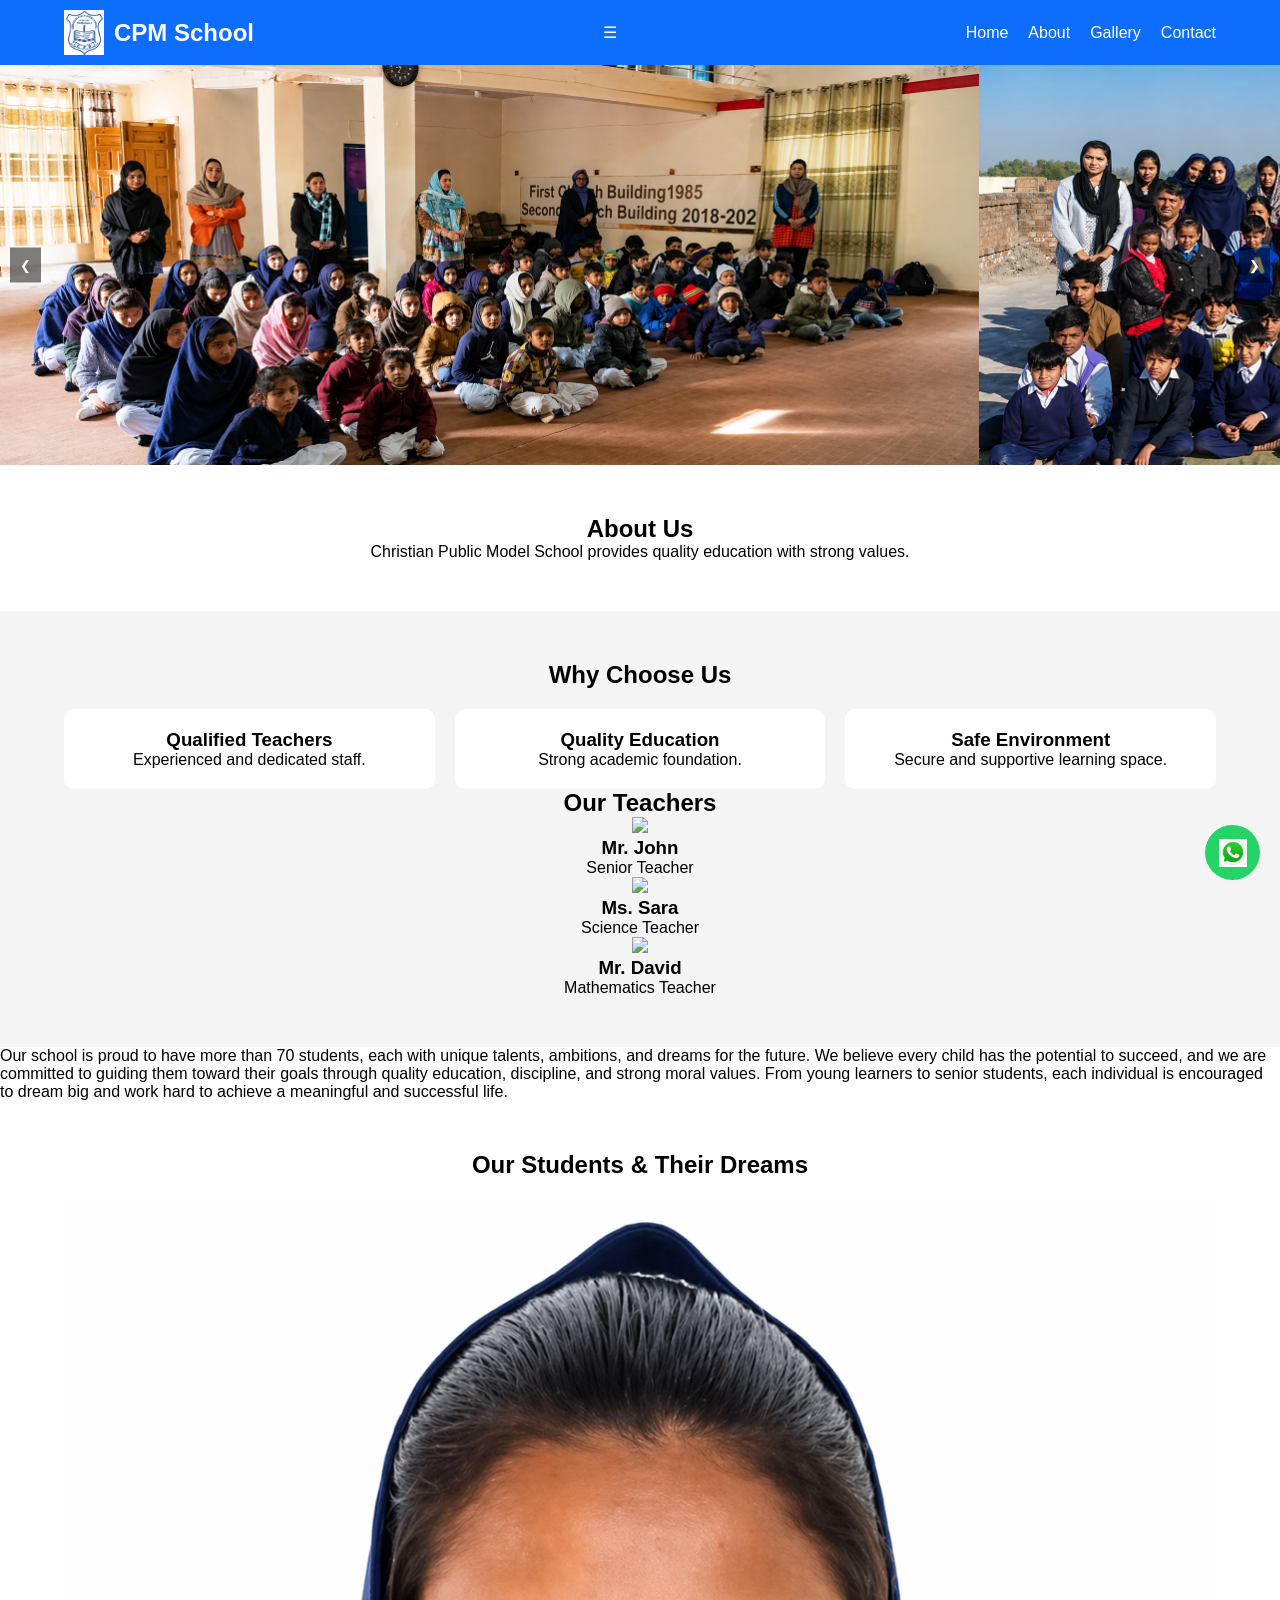
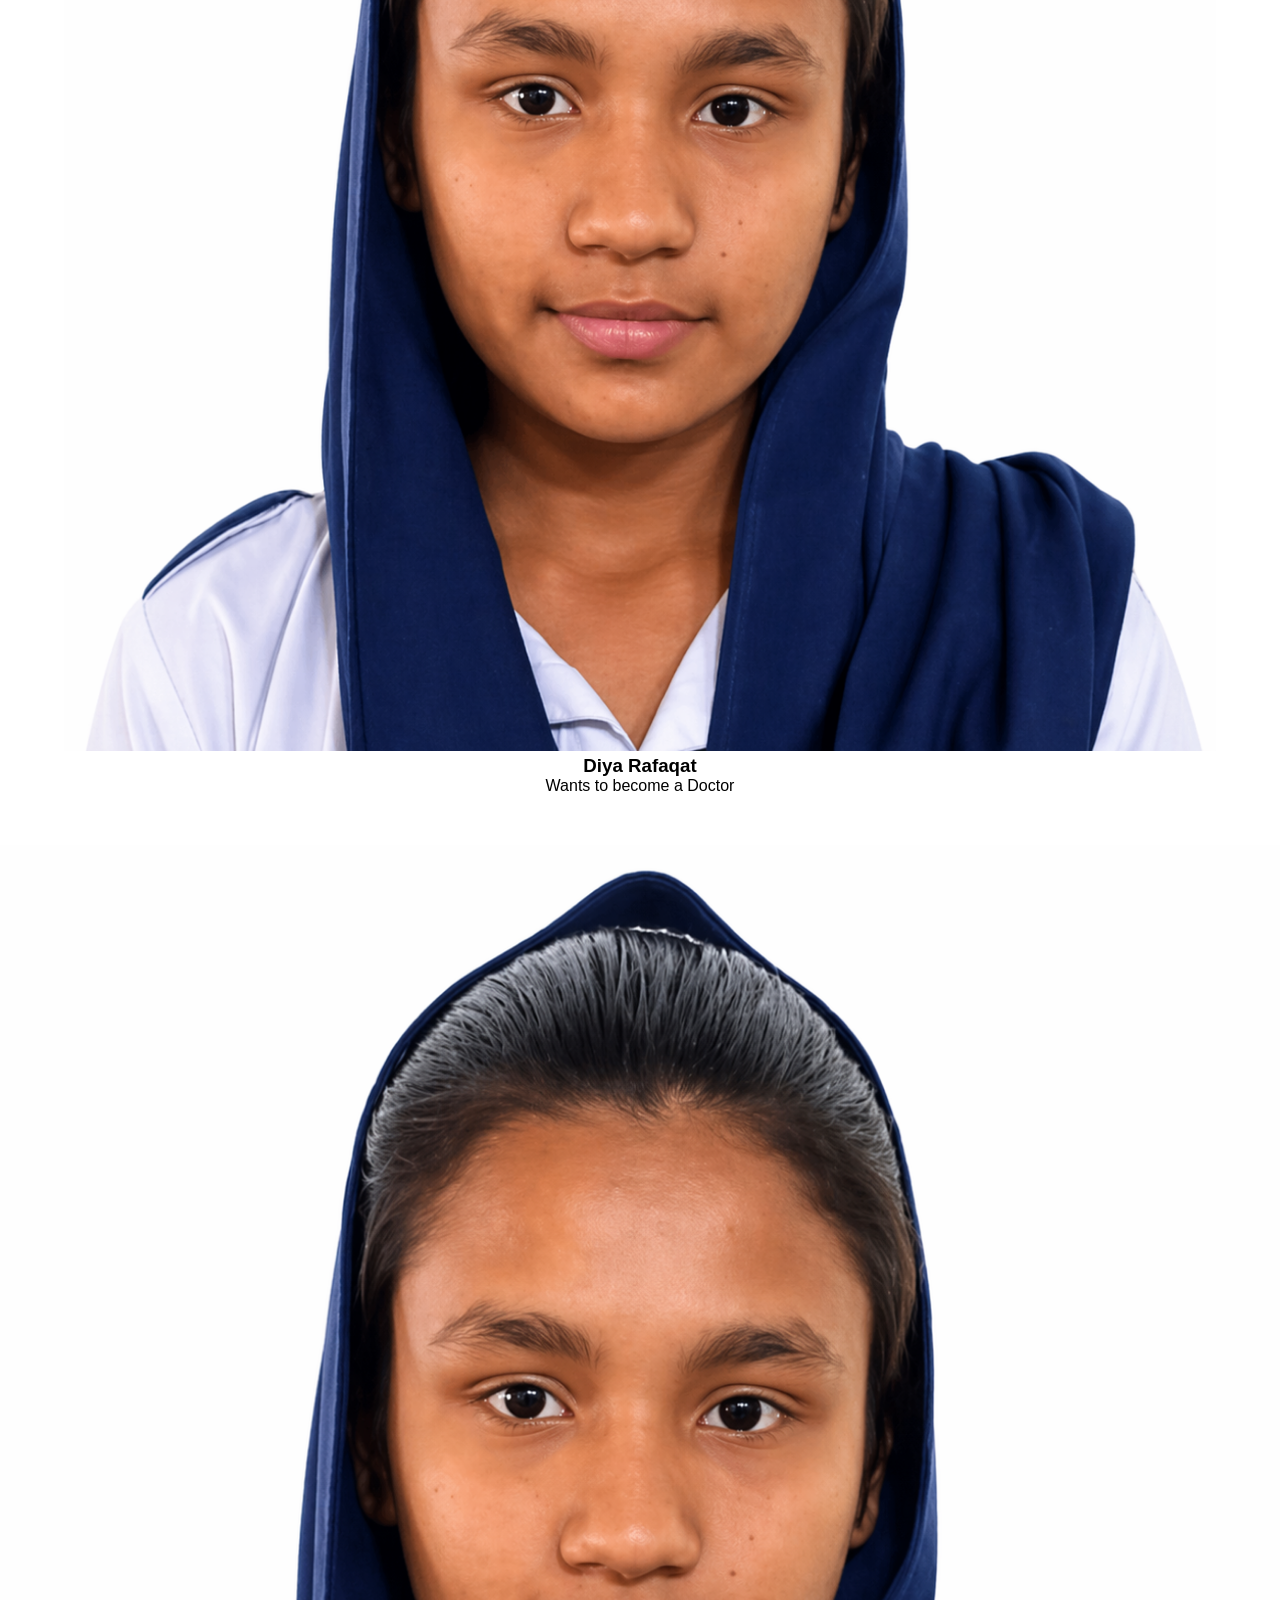
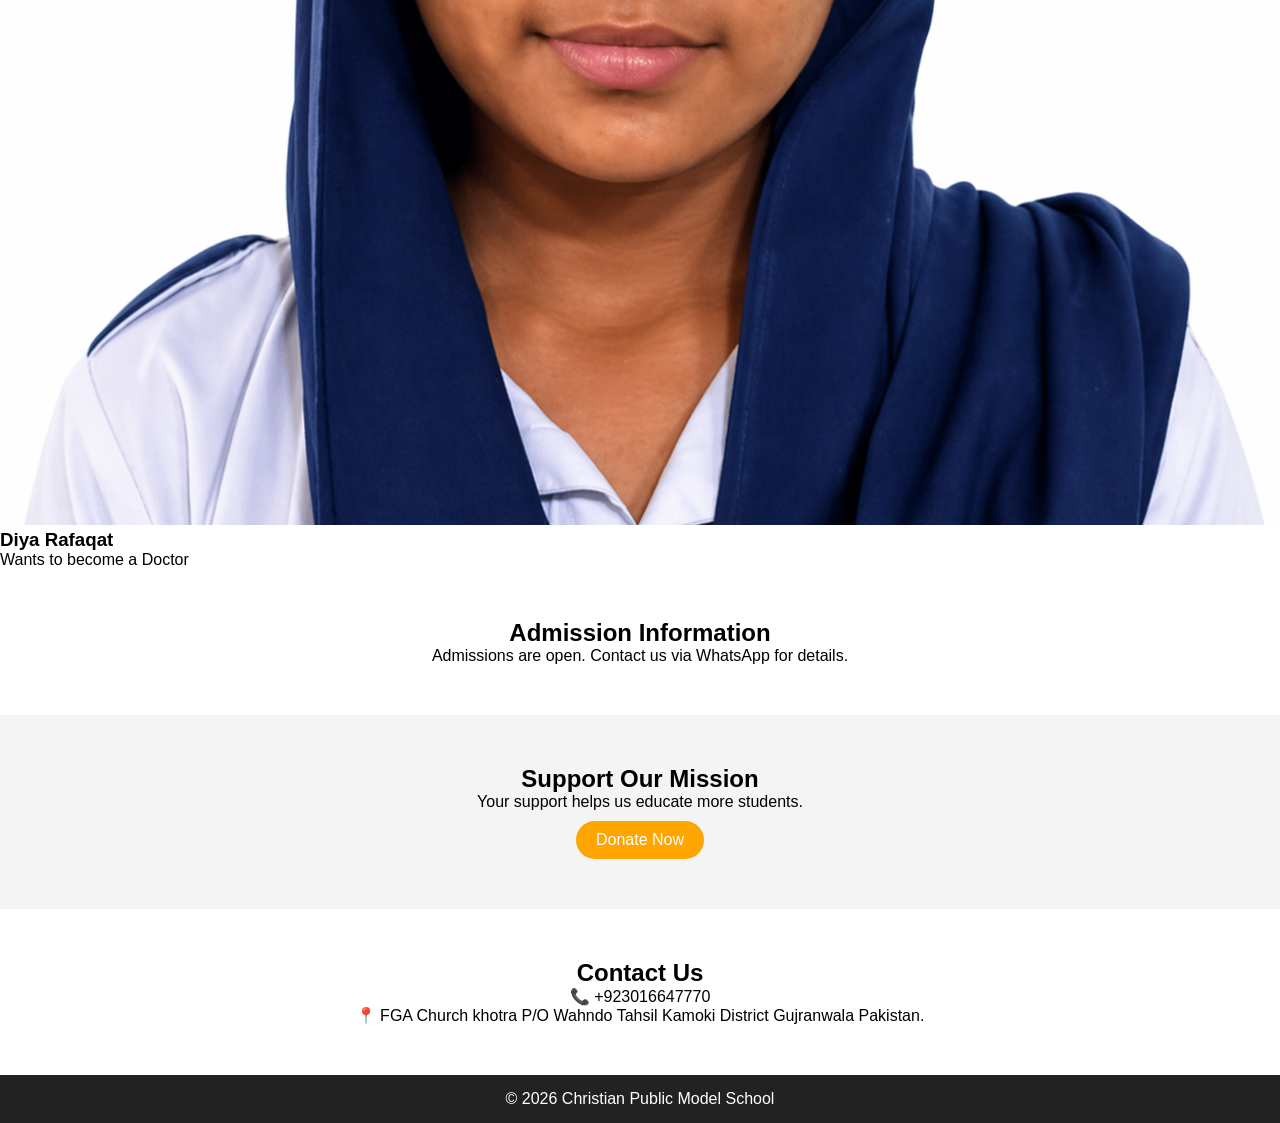
==== index.html @ f64e2e6e "Refactor student cards and add feature box Updated student card layout and added feature box for Diy" ====
<!DOCTYPE html>
<html>
<head>
  <title>Christian Public Model School</title>
  <meta name="viewport" content="width=device-width, initial-scale=1.0">
  <link rel="stylesheet" href="css/style.css">
</head>

<body>

<header>
  <div class="container navbar">
    <div class="logo">
      <img src="images/logo.png">
      <h2>CPM School</h2>
    </div>

    <div class="menu-toggle" onclick="toggleMenu()">☰</div>

    <ul id="navMenu">
      <li><a href="index.html">Home</a></li>
      <li><a href="about.html">About</a></li>
      <li><a href="gallery.html">Gallery</a></li>
      <li><a href="contact.html">Contact</a></li>
    </ul>
  </div>
</header>

<!-- SLIDER -->
<section class="slider">
  <div class="slides" id="slides">
    <img src="images/slide1.jpg">
    <img src="images/slide2.jpg">
    <img src="images/slide3.jpg">
  </div>

  <button class="prev" onclick="prevSlide()">❮</button>
  <button class="next" onclick="nextSlide()">❯</button>
</section>

<!-- ABOUT -->
<section class="section">
  <div class="container">
    <h2>About Us</h2>
    <p>Christian Public Model School provides quality education with strong values.</p>
  </div>
</section>

<!-- WHY -->
<section class="section light">
  <div class="container">
    <h2>Why Choose Us</h2>

    <div class="features">
      <div>
        <h3>Qualified Teachers</h3>
        <p>Experienced and dedicated staff.</p>
      </div>

      <div>
        <h3>Quality Education</h3>
        <p>Strong academic foundation.</p>
      </div>

      <div>
        <h3>Safe Environment</h3>
        <p>Secure and supportive learning space.</p>
      </div>
    </div>
  </div>
  <!-- teacher -->
  
</<section class="section light">
  <div class="container">
    <h2>Our Teachers</h2>

    <div class="teachers-grid">

      <div class="teacher-card">
        <img src="images/teachers/teacher1.jpg">
        <h3>Mr. John</h3>
        <p>Senior Teacher</p>
      </div>

      <div class="teacher-card">
        <img src="images/teachers/teacher2.jpg">
        <h3>Ms. Sara</h3>
        <p>Science Teacher</p>
      </div>

      <div class="teacher-card">
        <img src="images/teachers/teacher3.jpg">
        <h3>Mr. David</h3>
        <p>Mathematics Teacher</p>
      </div>

    </div>
  </div>
</section>

 <!-- STUDENTS -->
  <p>Our school is proud to have more than 70 students, each with unique talents, ambitions, and dreams for the future. We believe every child has the potential to succeed, and we are committed to guiding them toward their goals through quality education, discipline, and strong moral values. From young learners to senior students, each individual is encouraged to dream big and work hard to achieve a meaningful and successful life.</p>
  
  <section class="section">
  <div class="container">
    <h2>Our Students & Their Dreams</h2>

    <div class="students-grid">

      <!-- CARD -->
      <div class="feature-box animate"
onclick="openStudent(this)"
data-name="Diya Rafaqat"
data-dream="Future Doctor"
data-story="Diya wants to become a doctor to help people and serve humanity with care and dedication."
data-img="images/students/student1.jpg">

  <img src="images/students/student1.jpg" width="100%">
  <h3>Diya Rafaqat</h3>
  <p>Wants to become a Doctor</p>
</div>

    </div>
  </div>
</section>
<div class="feature-box animate"
onclick="openStudent(this)"
data-name="Diya Rafaqat"
data-dream="Future Doctor"
data-story="Diya wants to become a doctor to help people and serve humanity with care and dedication."
data-img="images/students/student1.jpg">

  <img src="images/students/student1.jpg" width="100%">
  <h3>Diya Rafaqat</h3>
  <p>Wants to become a Doctor</p>
</div>
  
  
<!-- ADMISSION -->
<section class="section">
  <div class="container">
    <h2>Admission Information</h2>
    <p>Admissions are open. Contact us via WhatsApp for details.</p>
  </div>
</section>

<!-- DONATION -->
<section class="section light">
  <div class="container">
    <h2>Support Our Mission</h2>
    <p>Your support helps us educate more students.</p>
    <a href="https://www.paypal.com/donate" target="_blank" class="btn">Donate Now</a>
  </div>
</section>

<!-- CONTACT -->
<section class="section">
  <div class="container">
    <h2>Contact Us</h2>
    <p>📞 +923016647770</p>
    <p>📍 FGA Church khotra P/O Wahndo Tahsil Kamoki District Gujranwala Pakistan.</p>
  </div>
</section>

<footer>
  <p>© 2026 Christian Public Model School</p>
</footer>

<!-- WHATSAPP -->
<a href="https://wa.me/923016647770" class="whatsapp" target="_blank">
  <img src="images/whatsapp.png">
</a>

<script src="js/script.js"></script>

</body>
</html>
---- css/style.css ----
* {
  margin: 0;
  padding: 0;
  box-sizing: border-box;
}

body {
  font-family: Arial;
}

.container {
  width: 90%;
  margin: auto;
}

header {
  background: #0d6efd;
  color: white;
  padding: 10px 0;
  position: sticky;
  top: 0;
  z-index: 1000;
}

.navbar {
  display: flex;
  justify-content: space-between;
  align-items: center;
}

.logo {
  display: flex;
  align-items: center;
  gap: 10px;
}

.logo img {
  width: 40px;
}

.navbar ul {
  display: flex;
  list-style: none;
  gap: 20px;
}

.navbar a {
  color: white;
  text-decoration: none;
}

/* SLIDER */
.slider {
  position: relative;
  overflow: hidden;
}

.slides {
  display: flex;
  transition: 0.5s;
}

.slides img {
  width: 100%;
  height: 400px;
  object-fit: cover;
}

.prev, .next {
  position: absolute;
  top: 50%;
  transform: translateY(-50%);
  background: rgba(0,0,0,0.5);
  color: white;
  border: none;
  padding: 10px;
  cursor: pointer;
}

.prev { left: 10px; }
.next { right: 10px; }

/* SECTIONS */
.section {
  padding: 50px 0;
  text-align: center;
}

.light {
  background: #f4f4f4;
}

/* FEATURES */
.features {
  display: flex;
  gap: 20px;
  margin-top: 20px;
}

.features div {
  flex: 1;
  padding: 20px;
  background: white;
  border-radius: 10px;
}

/* BUTTON */
.btn {
  display: inline-block;
  margin-top: 10px;
  padding: 10px 20px;
  background: orange;
  color: white;
  text-decoration: none;
  border-radius: 25px;
}

/* FOOTER */
footer {
  background: #222;
  color: white;
  text-align: center;
  padding: 15px;
}

/* WHATSAPP */
.whatsapp {
  position: fixed;
  bottom: 20px;
  right: 20px;
  width: 55px;
  height: 55px;
  background: #25D366;
  border-radius: 50%;
  display: flex;
  justify-content: center;
  align-items: center;
}

.whatsapp img {
  width: 28px;
}

.students-grid {
  display: grid;
  grid-template-columns: repeat(auto-fit, minmax(220px, 1fr));
  gap: 20px;
  margin-top: 20px;
}

/* CARD */
.student-card {
  background: white;
  border-radius: 15px;
  overflow: hidden;
  box-shadow: 0 8px 20px rgba(0,0,0,0.1);
  transition: 0.3s;
}

/* IMAGE */
.student-img {
  width: 100%;
  height: 220px;
  overflow: hidden;
}

.student-img img {
  width: 100%;
  height: 100%;
  object-fit: cover;
  transition: 
  
  .student-img {
  position: relative;
}

.student-img::after {
  content: '';
  position: absolute;
  bottom: 0;
  width: 100%;
  height: 40%;
  background: linear-gradient(transparent, rgba(0,0,0,0.5));
}

/* INFO */
.student-info {
  padding: 15px;
  text-align: center;
}

.student-info h3 {
  margin-bottom: 5px;
  font-size: 18px;
}

.student-info p {
  color: #0d6efd;
  font-weight: bold;
}

/* HOVER EFFECT */
.student-card:hover {
  transform: translateY(-8px);
}

.student-card:hover img {
  transform: scale(1.1);
}
/* MOBILE */
.menu-toggle {
  display: none;
  font-size: 24px;
  cursor: pointer;
}

@media (max-width: 768px) {
  .menu-toggle {
    display: block;
  }

  #navMenu {
    display: none;
    flex-direction: column;
    background: #0d6efd;
    position: absolute;
    top: 60px;
    right: 0;
    width: 200px;
  }

  #navMenu.show {
    display: flex;
  }

  .features {
    flex-direction: column;
  }
}
.students {
/* MOBILE */
@media (max-width: 768px) {
  .students {
    flex-direction: column;
  }
}
.students-grid {
  display: grid;
  grid-template-columns: repeat(auto-fit, minmax(220px, 1fr));
  gap: 20px;
  margin-top: 20px;
}

.student-card {
  background: white;
  border-radius: 10px;
  overflow: hidden;
  box-shadow: 0 4px 10px rgba(0,0,0,0.1);
  text-align: center;
  transition: 0.3s;
}

.student-card img {
  width: 100%;
  height: 180px;
  object-fit: cover;
}

.student-card h3 {
  margin: 10px 0 5px;
}

.student-card p {
  padding-bottom: 10px;
  color: #555;
}

.student-card:hover {
  transform: translateY(-5px);
}
.teachers-grid {
  display: grid;
  grid-template-columns: repeat(auto-fit, minmax(220px, 1fr));
  gap: 20px;
  margin-top: 20px;
}

.teacher-card {
  background: white;
  border-radius: 10px;
  text-align: center;
  overflow: hidden;
  box-shadow: 0 4px 10px rgba(0,0,0,0.1);
}

.teacher-card img {
  width: 100%;
  height: 200px;
  object-fit: cover;
}
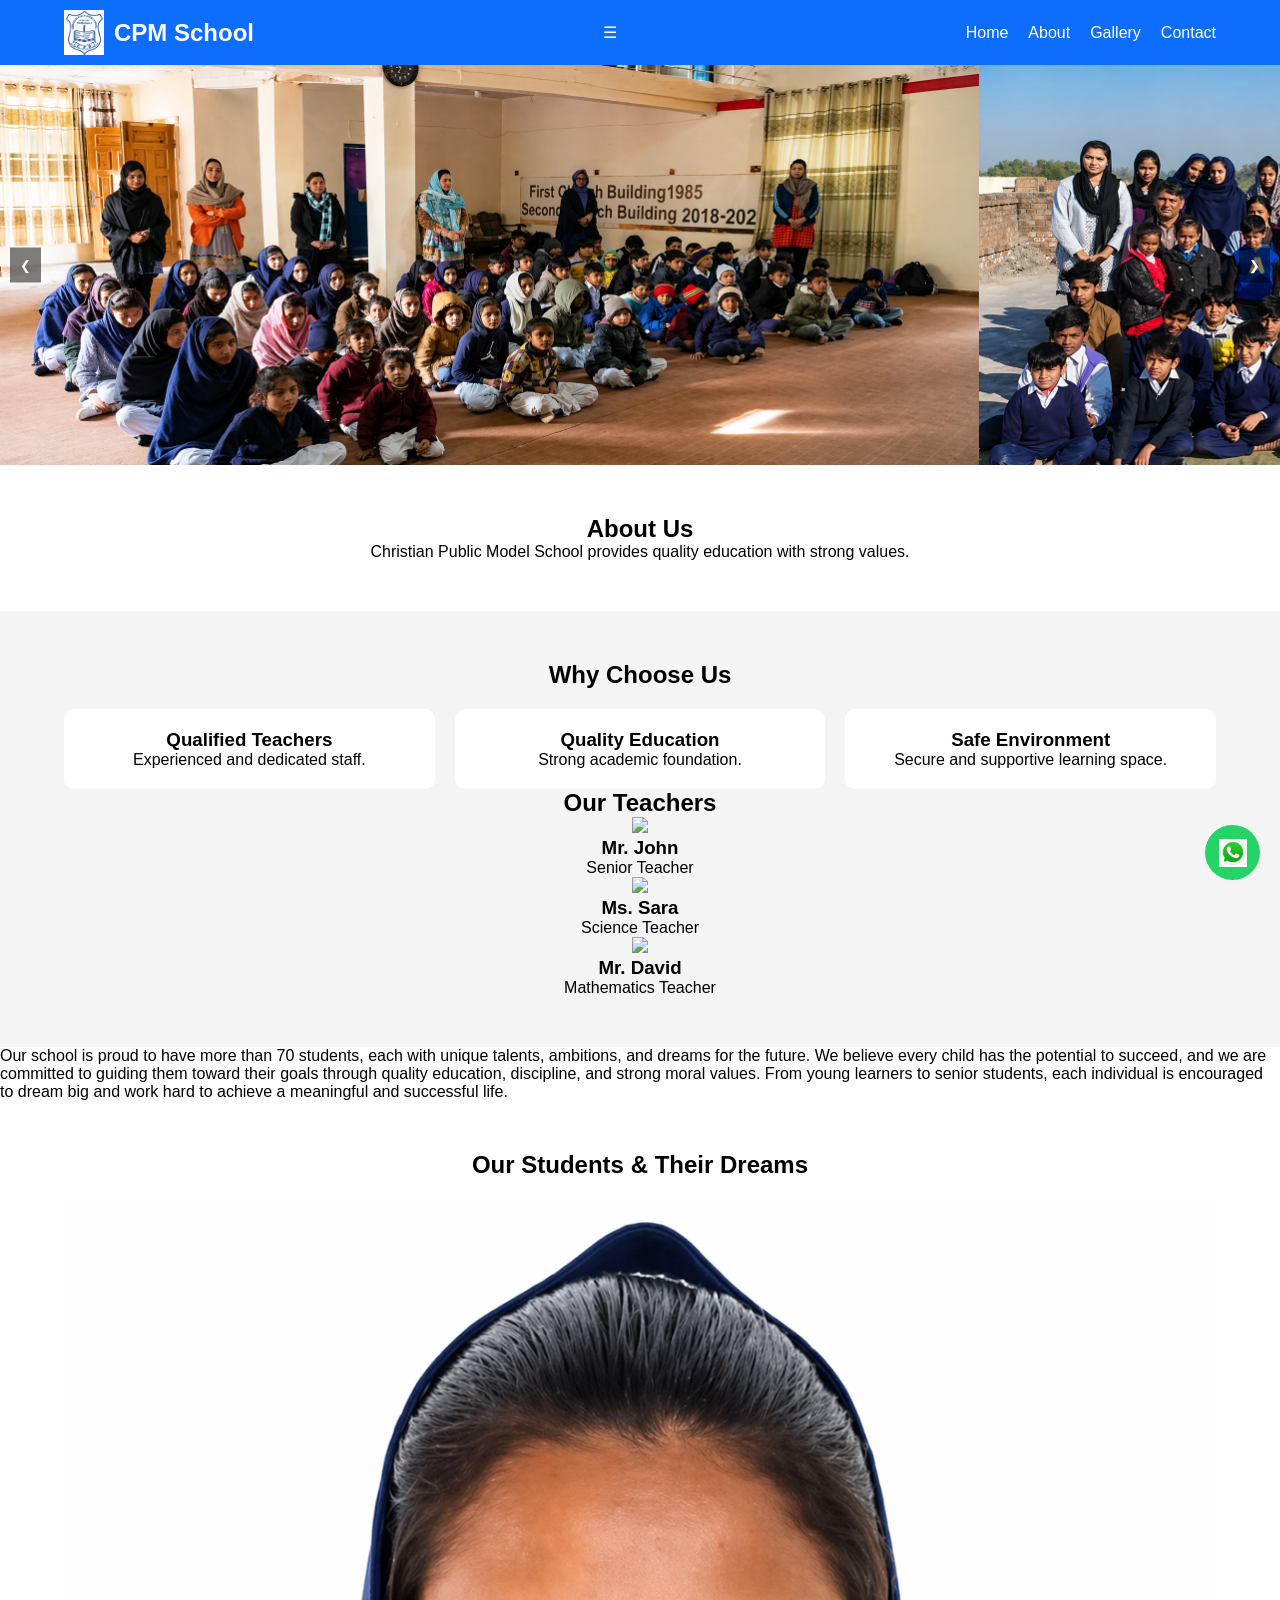
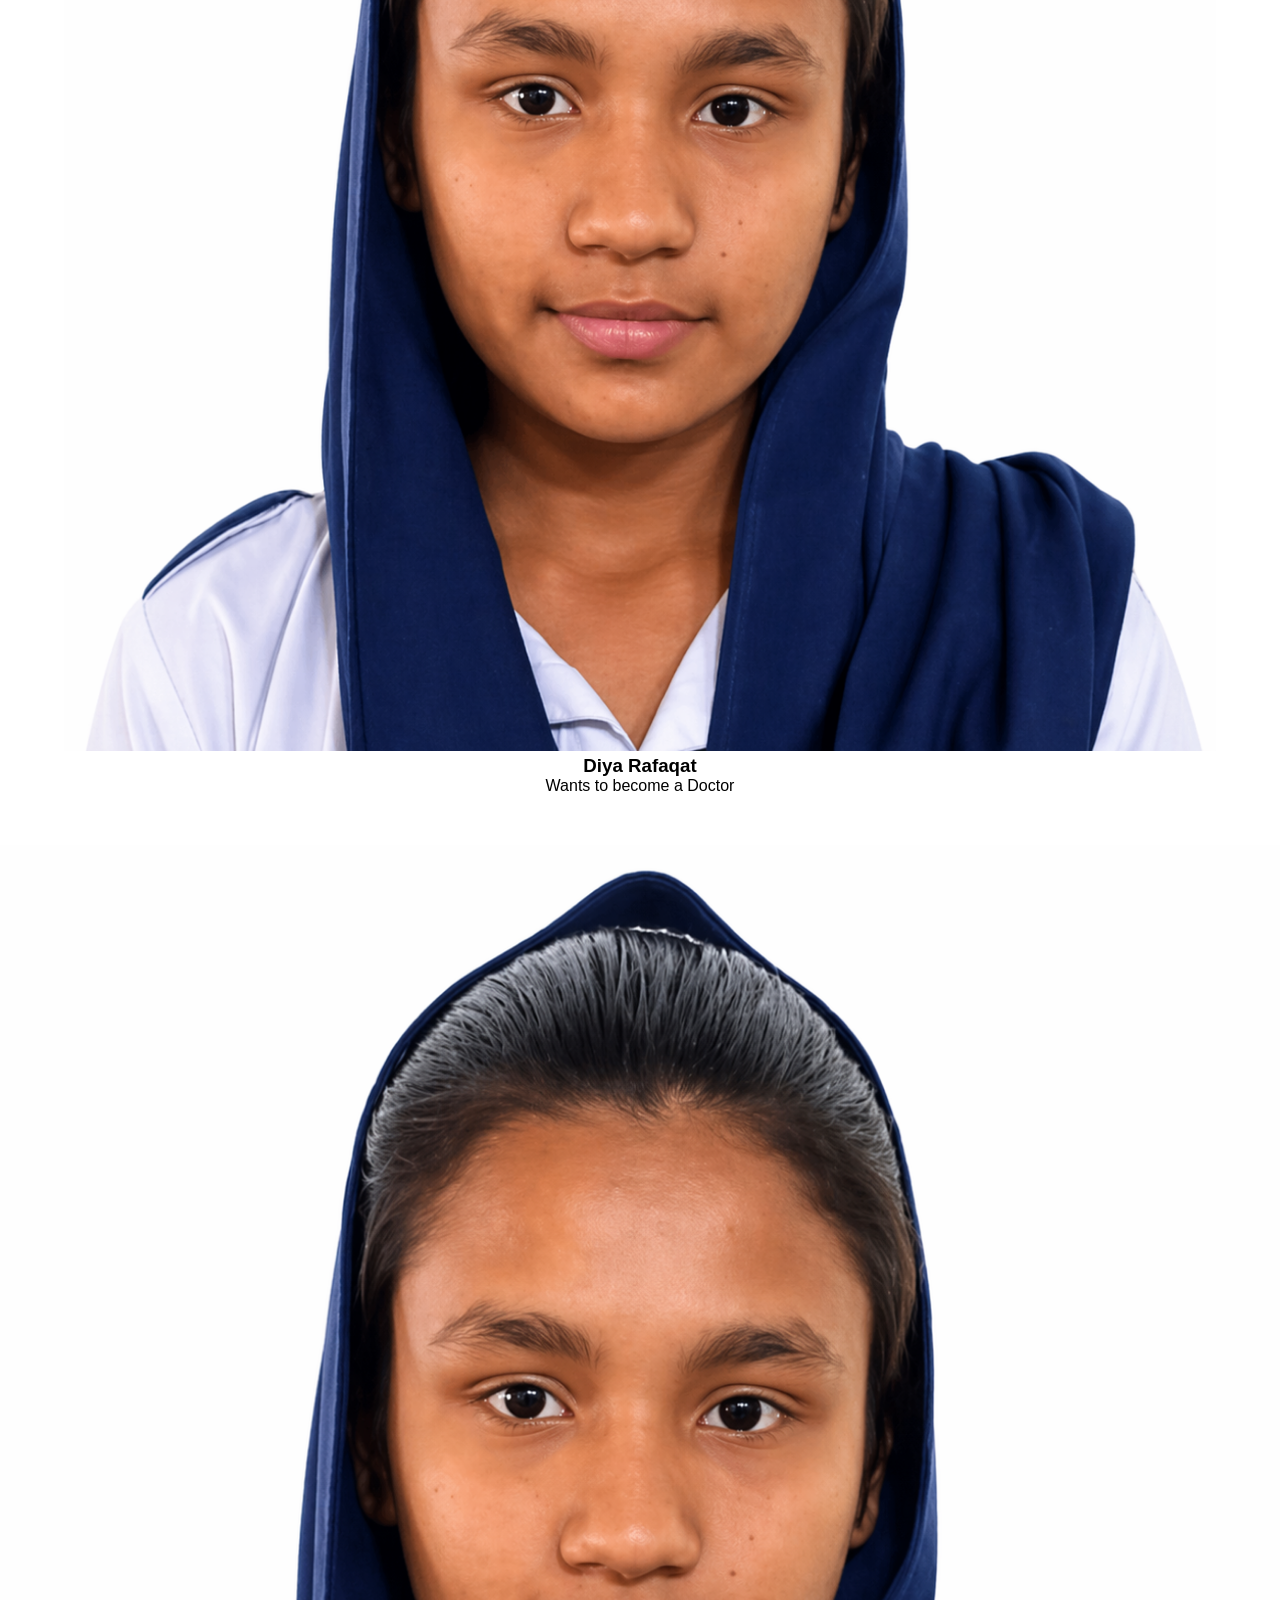
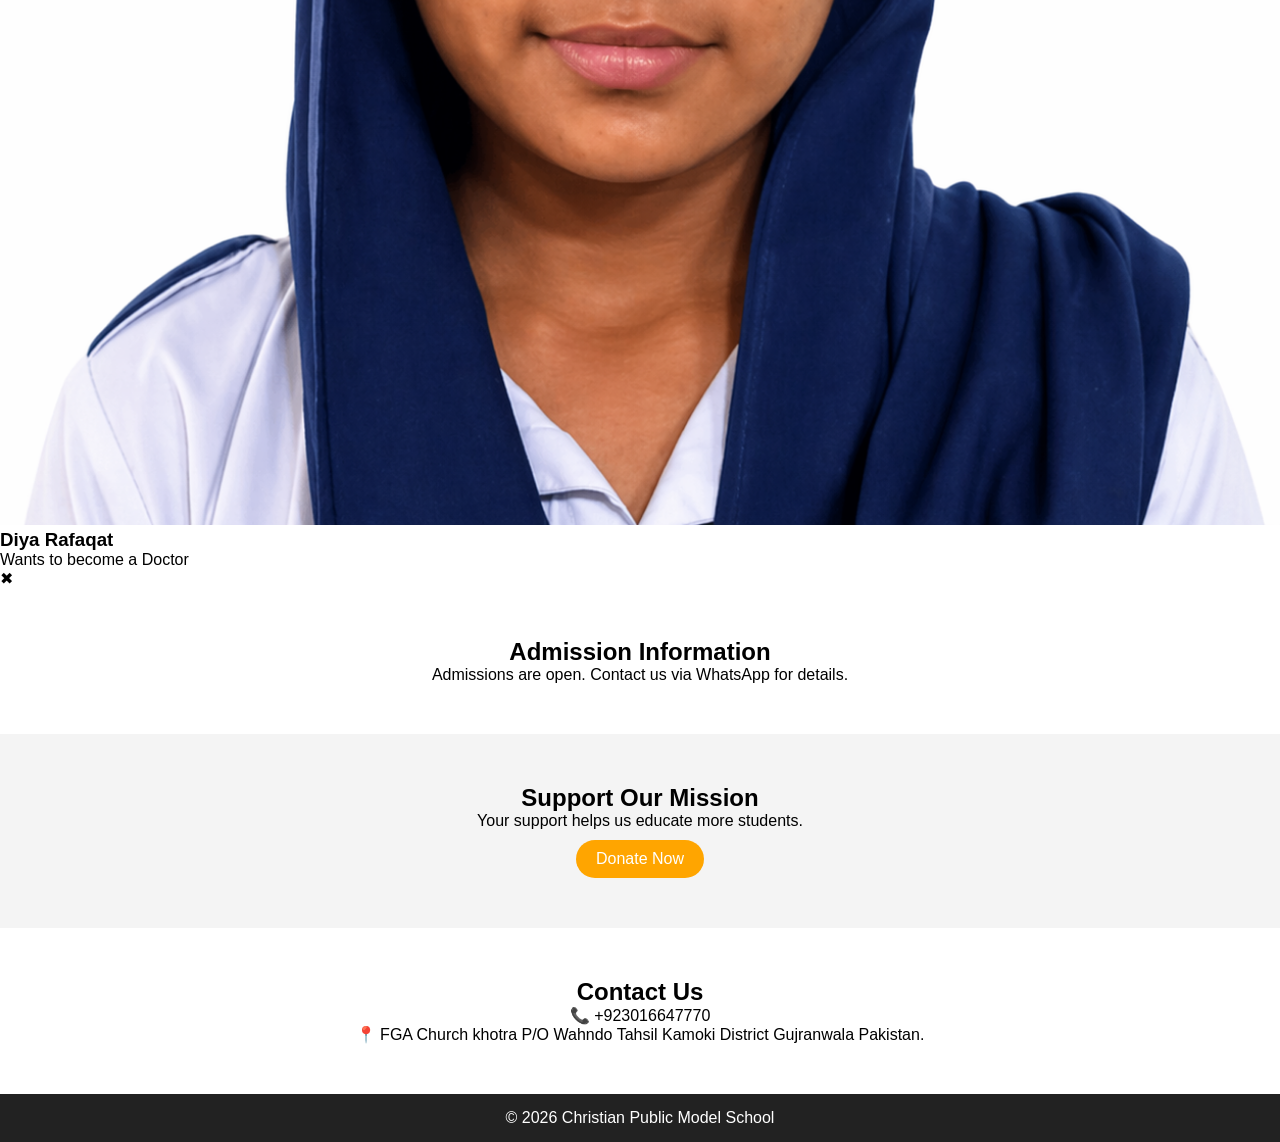
==== commit 20441e69: "Update index.html" ====
--- a/index.html
+++ b/index.html
@@ -135,7 +135,19 @@
   <p>Wants to become a Doctor</p>
 </div>
   
-  
+  <!-- popop msg -->
+  <div id="studentPopup" class="popup">
+  <div class="popup-content">
+
+    <span class="close" onclick="closePopup()">✖</span>
+
+    <img id="popupImg">
+    <h2 id="popupName"></h2>
+    <h4 id="popupDream"></h4>
+    <p id="popupStory"></p>
+
+  </div>
+</div>
 <!-- ADMISSION -->
 <section class="section">
   <div class="container">
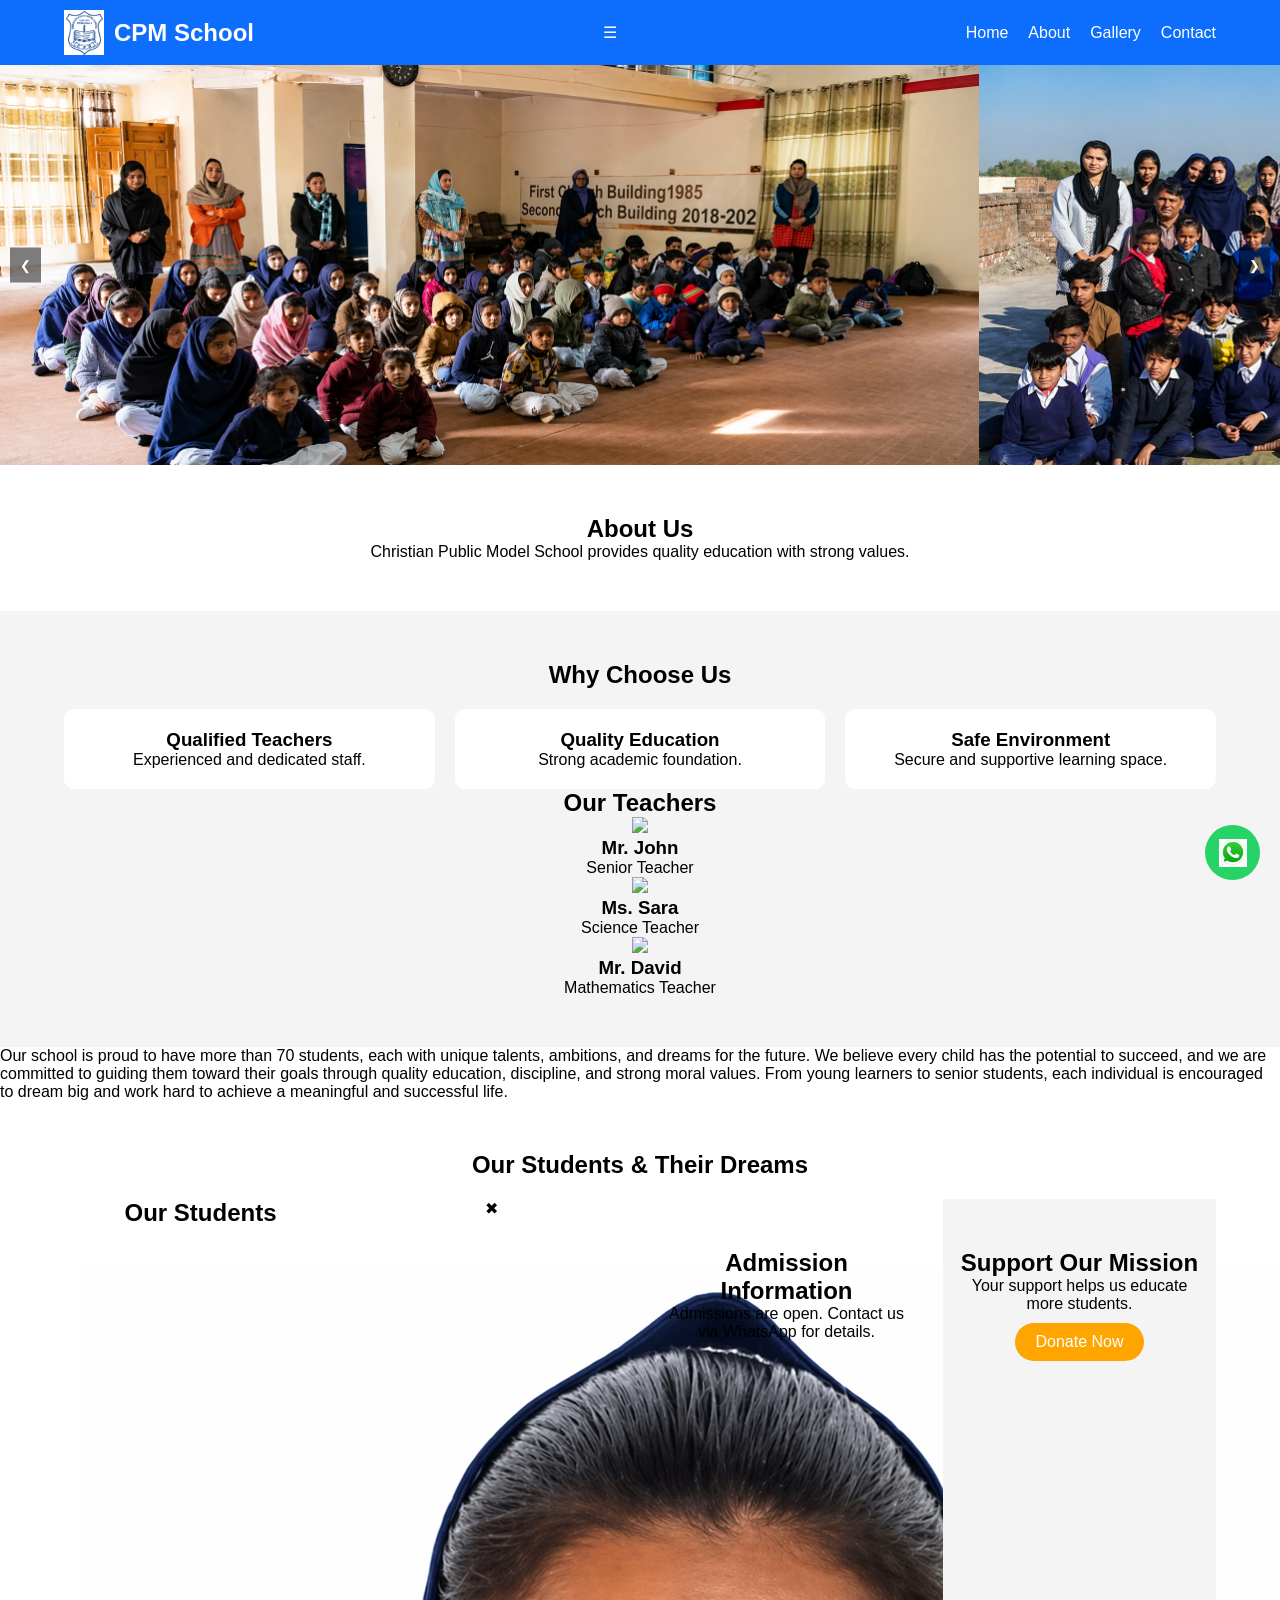
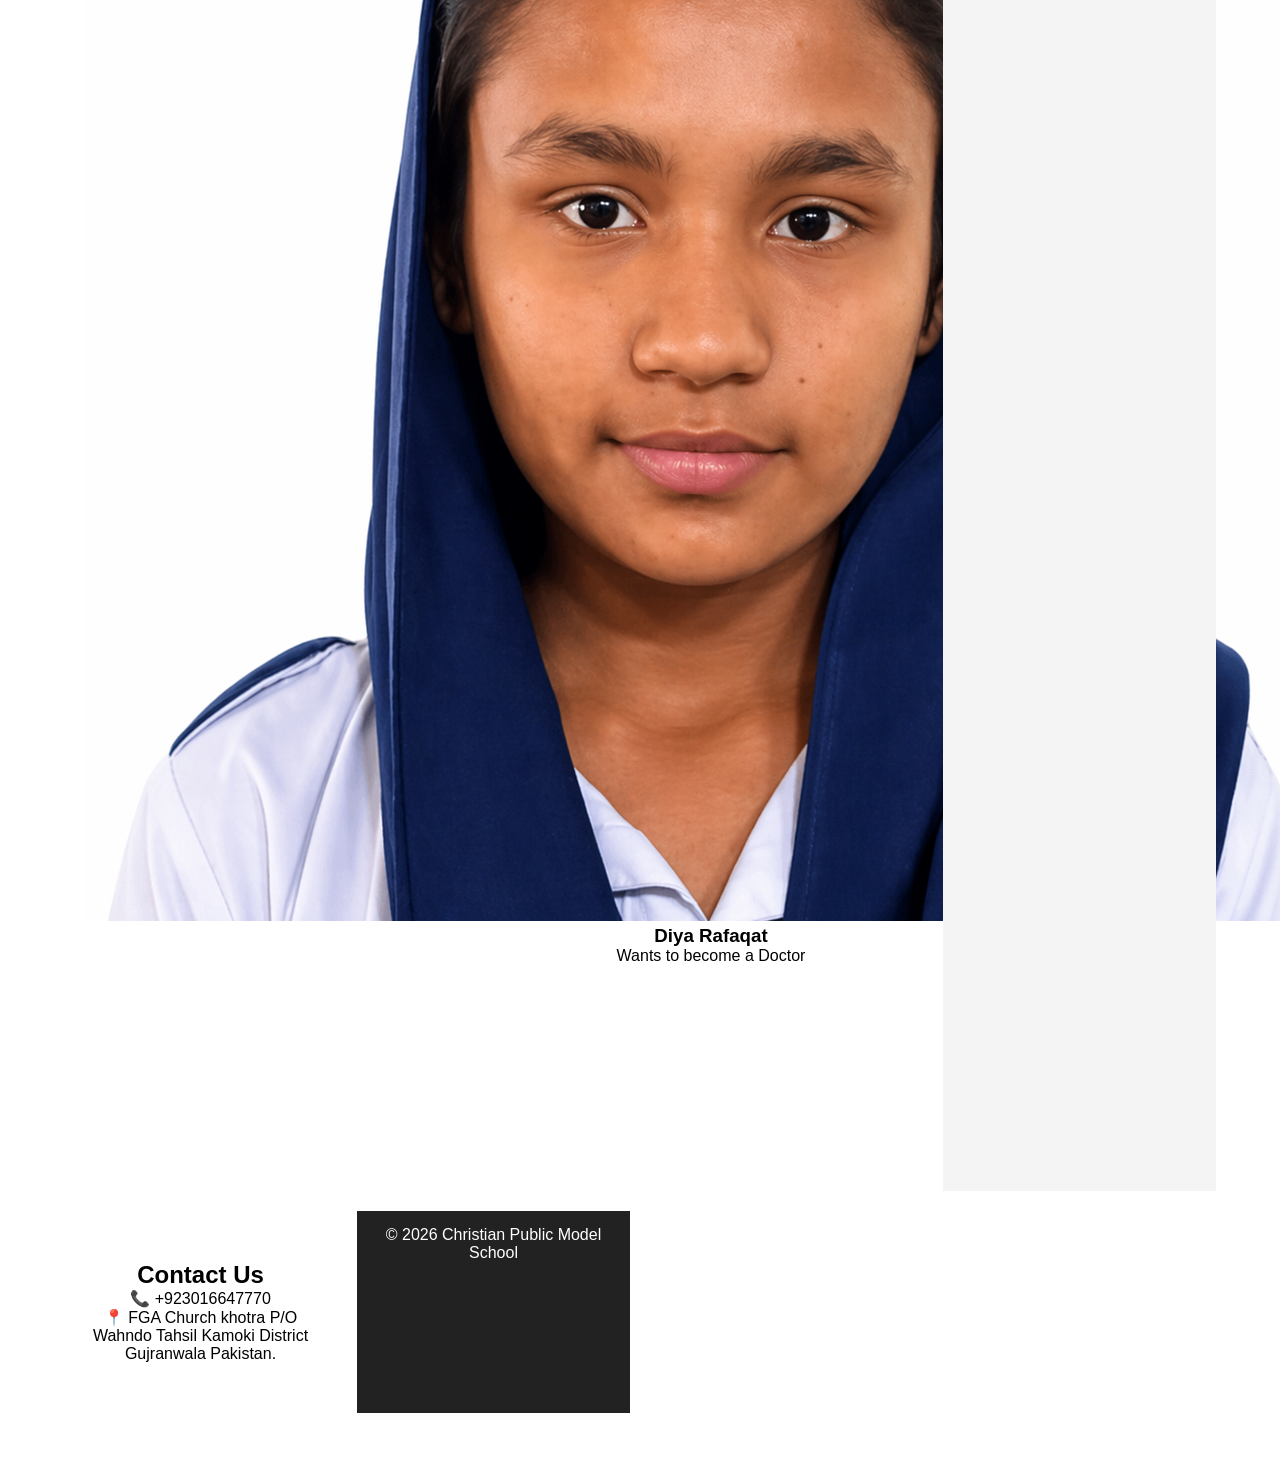
==== commit cc2d4f46: "Update index.html" ====
--- a/index.html
+++ b/index.html
@@ -108,32 +108,157 @@
     <div class="students-grid">
 
       <!-- CARD -->
-      <div class="feature-box animate"
-onclick="openStudent(this)"
-data-name="Diya Rafaqat"
-data-dream="Future Doctor"
-data-story="Diya wants to become a doctor to help people and serve humanity with care and dedication."
-data-img="images/students/student1.jpg">
-
-  <img src="images/students/student1.jpg" width="100%">
-  <h3>Diya Rafaqat</h3>
-  <p>Wants to become a Doctor</p>
-</div>
-
-    </div>
-  </div>
-</section>
-<div class="feature-box animate"
-onclick="openStudent(this)"
-data-name="Diya Rafaqat"
-data-dream="Future Doctor"
-data-story="Diya wants to become a doctor to help people and serve humanity with care and dedication."
-data-img="images/students/student1.jpg">
-
-  <img src="images/students/student1.jpg" width="100%">
-  <h3>Diya Rafaqat</h3>
-  <p>Wants to become a Doctor</p>
-</div>
+     <section>
+  <h2 class="section-title">Our Students</h2>
+
+  <div class="features">
+
+    <!-- 1 -->
+    <div class="feature-box animate"
+    onclick="openStudent(this)"
+    data-name="Diya Rafaqat"
+    data-dream="Future Doctor"
+    data-story="Diya dreams of becoming a doctor to serve humanity and help those in need."
+    data-img="images/students/student1.jpg">
+      <img src="images/students/student1.jpg">
+      <h3>Diya Rafaqat</h3>
+      <p>Wants to become a Doctor</p>
+    </div>
+
+    <!-- 2 -->
+    <div class="feature-box animate"
+    onclick="openStudent(this)"
+    data-name="Adan Izhaq"
+    data-dream="Future Engineer"
+    data-story="Adan wants to become an engineer and build innovative solutions for the future."
+    data-img="images/students/student2.jpg">
+      <img src="images/students/student2.jpg">
+      <h3>Adan Izhaq</h3>
+      <p>Wants to become an Engineer</p>
+    </div>
+
+    <!-- 3 -->
+    <div class="feature-box animate"
+    onclick="openStudent(this)"
+    data-name="Onan Asif"
+    data-dream="Future Police Officer"
+    data-story="Onan dreams of protecting society and maintaining peace as a police officer."
+    data-img="images/students/student3.jpg">
+      <img src="images/students/student3.jpg">
+      <h3>Onan Asif</h3>
+      <p>Wants to become a Police Officer</p>
+    </div>
+
+    <!-- 4 -->
+    <div class="feature-box animate"
+    onclick="openStudent(this)"
+    data-name="Muskan Shan"
+    data-dream="Future Nurse"
+    data-story="Muskan wants to care for people and serve humanity as a nurse."
+    data-img="images/students/student4.jpg">
+      <img src="images/students/student4.jpg">
+      <h3>Muskan Shan</h3>
+      <p>Wants to become a Nurse</p>
+    </div>
+
+    <!-- 5 -->
+    <div class="feature-box animate"
+    onclick="openStudent(this)"
+    data-name="Adan Ashiq"
+    data-dream="Future Teacher"
+    data-story="Adan wishes to become a teacher and spread knowledge to future generations."
+    data-img="images/students/student5.jpg">
+      <img src="images/students/student5.jpg">
+      <h3>Adan Ashiq</h3>
+      <p>Wants to become a Teacher</p>
+    </div>
+
+    <!-- 6 -->
+    <div class="feature-box animate"
+    onclick="openStudent(this)"
+    data-name="Rizwan Shan"
+    data-dream="Future Businessman"
+    data-story="Rizwan wants to start his own business and support his community."
+    data-img="images/students/student6.jpg">
+      <img src="images/students/student6.jpg">
+      <h3>Rizwan Shan</h3>
+      <p>Wants to become a Businessman</p>
+    </div>
+
+    <!-- 7 -->
+    <div class="feature-box animate"
+    onclick="openStudent(this)"
+    data-name="Haroon Nasir"
+    data-dream="Future Soldier"
+    data-story="Haroon dreams of serving his country with courage and dedication."
+    data-img="images/students/student7.jpg">
+      <img src="images/students/student7.jpg">
+      <h3>Haroon Nasir</h3>
+      <p>Wants to become a Soldier</p>
+    </div>
+
+    <!-- 8 -->
+    <div class="feature-box animate"
+    onclick="openStudent(this)"
+    data-name="Kashan Rafaqat"
+    data-dream="Future Engineer"
+    data-story="Kashan wants to design and build modern infrastructure."
+    data-img="images/students/student8.jpg">
+      <img src="images/students/student8.jpg">
+      <h3>Kashan Rafaqat</h3>
+      <p>Wants to become an Engineer</p>
+    </div>
+
+    <!-- 9 -->
+    <div class="feature-box animate"
+    onclick="openStudent(this)"
+    data-name="Labuna Sarfraz"
+    data-dream="Future Teacher"
+    data-story="Labuna dreams of educating children and shaping their future."
+    data-img="images/students/student9.jpg">
+      <img src="images/students/student9.jpg">
+      <h3>Labuna Sarfraz</h3>
+      <p>Wants to become a Teacher</p>
+    </div>
+
+    <!-- 10 -->
+    <div class="feature-box animate"
+    onclick="openStudent(this)"
+    data-name="Rohama Sunil"
+    data-dream="Future Teacher"
+    data-story="Rohama wants to inspire students through education."
+    data-img="images/students/student10.jpg">
+      <img src="images/students/student10.jpg">
+      <h3>Rohama Sunil</h3>
+      <p>Wants to become a Teacher</p>
+    </div>
+
+    <!-- 11 -->
+    <div class="feature-box animate"
+    onclick="openStudent(this)"
+    data-name="Meerub Almas"
+    data-dream="Future Doctor"
+    data-story="Meerub aims to become a doctor and help people live healthy lives."
+    data-img="images/students/student11.jpg">
+      <img src="images/students/student11.jpg">
+      <h3>Meerub Almas</h3>
+      <p>Wants to become a Doctor</p>
+    </div>
+
+    <!-- 12 -->
+    <div class="feature-box animate"
+    onclick="openStudent(this)"
+    data-name="Yashal Qasir"
+    data-dream="Future Businessman"
+    data-story="Yashal dreams of becoming a successful entrepreneur."
+    data-img="images/students/student12.jpg">
+      <img src="images/students/student12.jpg">
+      <h3>Yashal Qasir</h3>
+      <p>Wants to become a Businessman</p>
+    </div>
+
+  </div>
+</section> 
   
   <!-- popop msg -->
   <div id="studentPopup" class="popup">
--- a/css/style.css
+++ b/css/style.css
@@ -298,3 +298,99 @@
   height: 200px;
   object-fit: cover;
 }
+/* GRID FIX */
+.features {
+  display: grid;
+  grid-template-columns: repeat(auto-fit, minmax(220px, 1fr));
+  gap: 20px;
+}
+
+/* CARD */
+.feature-box {
+  background: white;
+  border-radius: 15px;
+  overflow: hidden;
+  box-shadow: 0 6px 15px rgba(0,0,0,0.1);
+  cursor: pointer;
+  transition: 0.3s;
+}
+
+.feature-box img {
+  height: 180px;
+  object-fit: cover;
+}
+
+.feature-box:hover {
+  transform: translateY(-8px);
+}
+
+/* POPUP */
+.popup {
+  position: fixed;
+  top: 0;
+  left: 0;
+  width: 100%;
+  height: 100%;
+  background: rgba(0,0,0,0.8);
+  display: none;
+  justify-content: center;
+  align-items: center;
+  z-index: 2000;
+}
+
+.popup-content {
+  background: white;
+  padding: 20px;
+  border-radius: 10px;
+  width: 90%;
+  max-width: 400px;
+  text-align: center;
+}
+
+.popup img {
+  width: 100%;
+  height: 220px;
+  object-fit: cover;
+  border-radius: 10px;
+}
+
+.close {
+  position: absolute;
+  top: 20px;
+  right: 30px;
+  color: white;
+  font-size: 25px;
+  cursor: pointer;
+}
+
+/* SCROLL ANIMATION */
+.animate {
+  opacity: 0;
+  transform: translateY(40px);
+  transition: 0.6s;
+}
+
+.animate.show {
+  opacity: 1;
+  transform: translateY(0);
+}
+  #navMenu {
+  display: flex;
+  gap: 20px;
+}
+
+@media (max-width: 768px) {
+  #navMenu {
+    display: none;
+    flex-direction: column;
+    background: #0d6efd;
+    position: absolute;
+    top: 60px;
+    right: 0;
+    width: 200px;
+  }
+
+  #navMenu.show {
+    display: flex;
+  }
+}
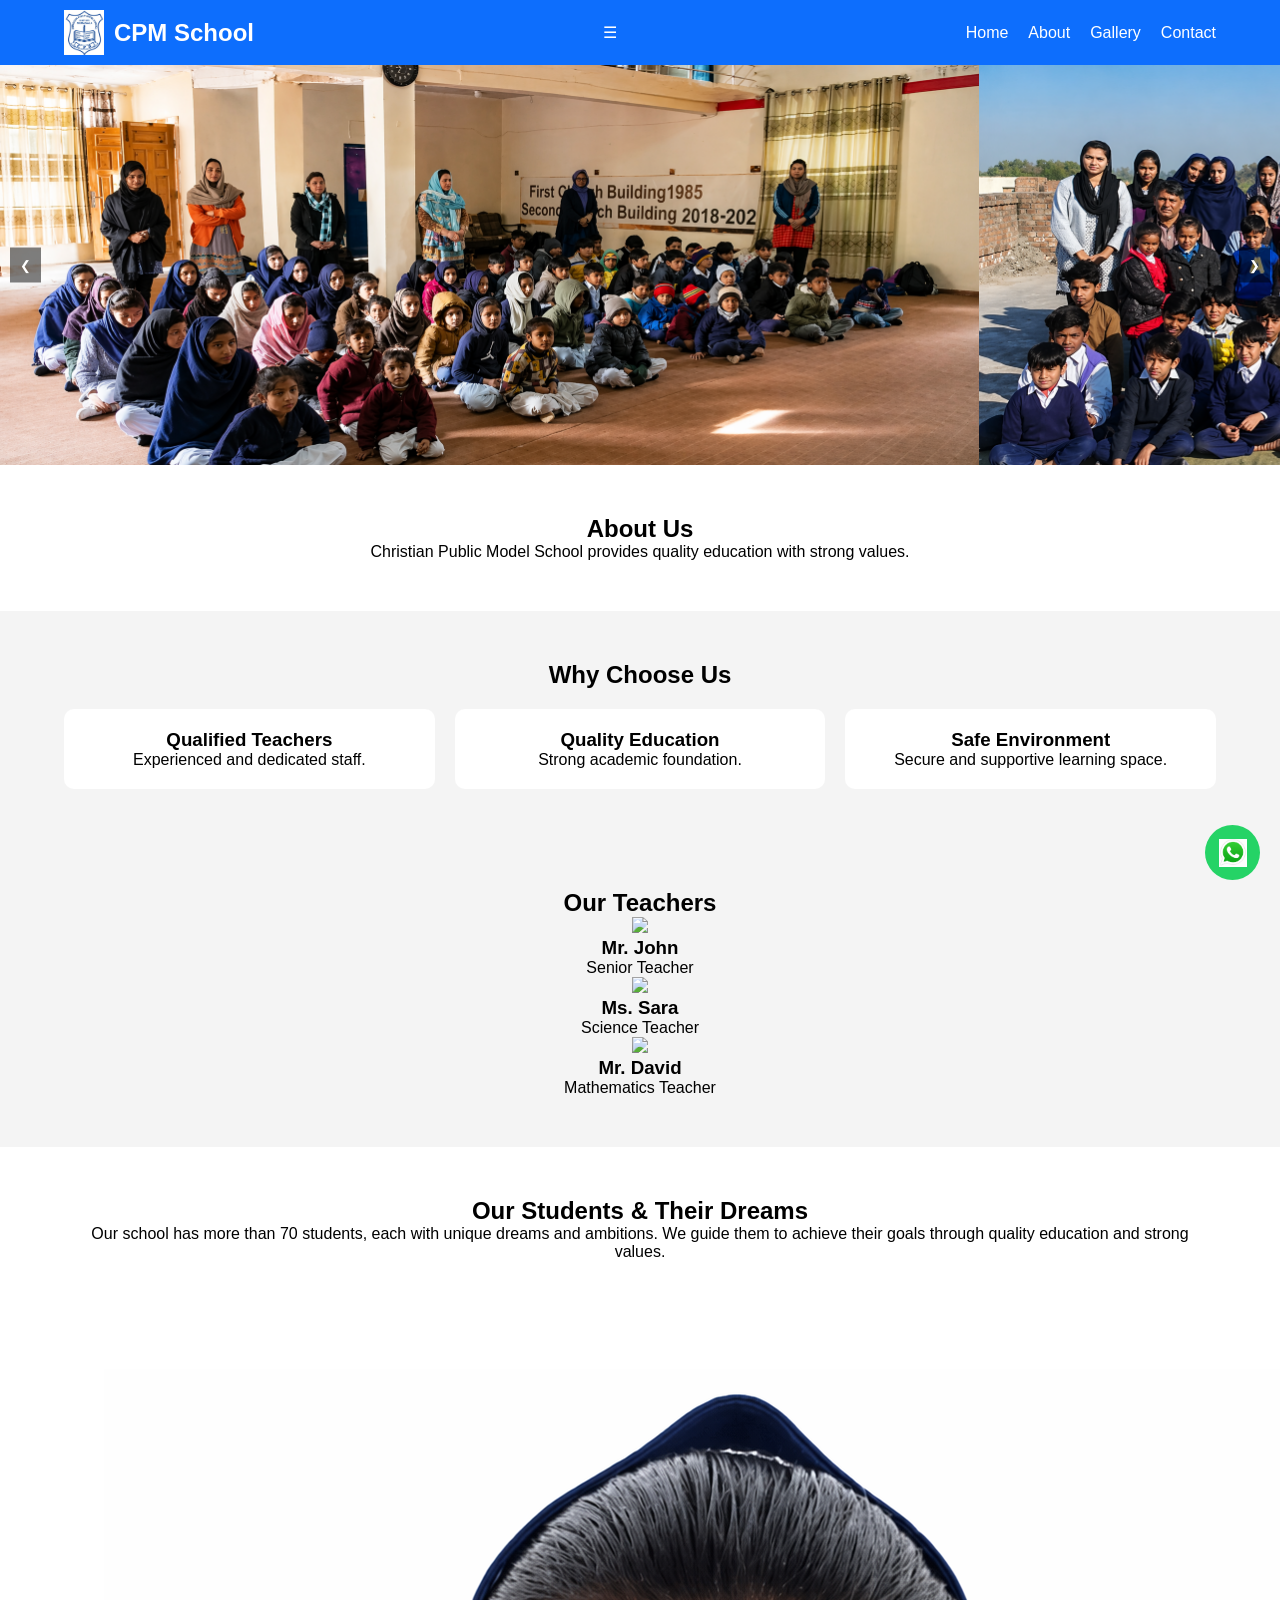
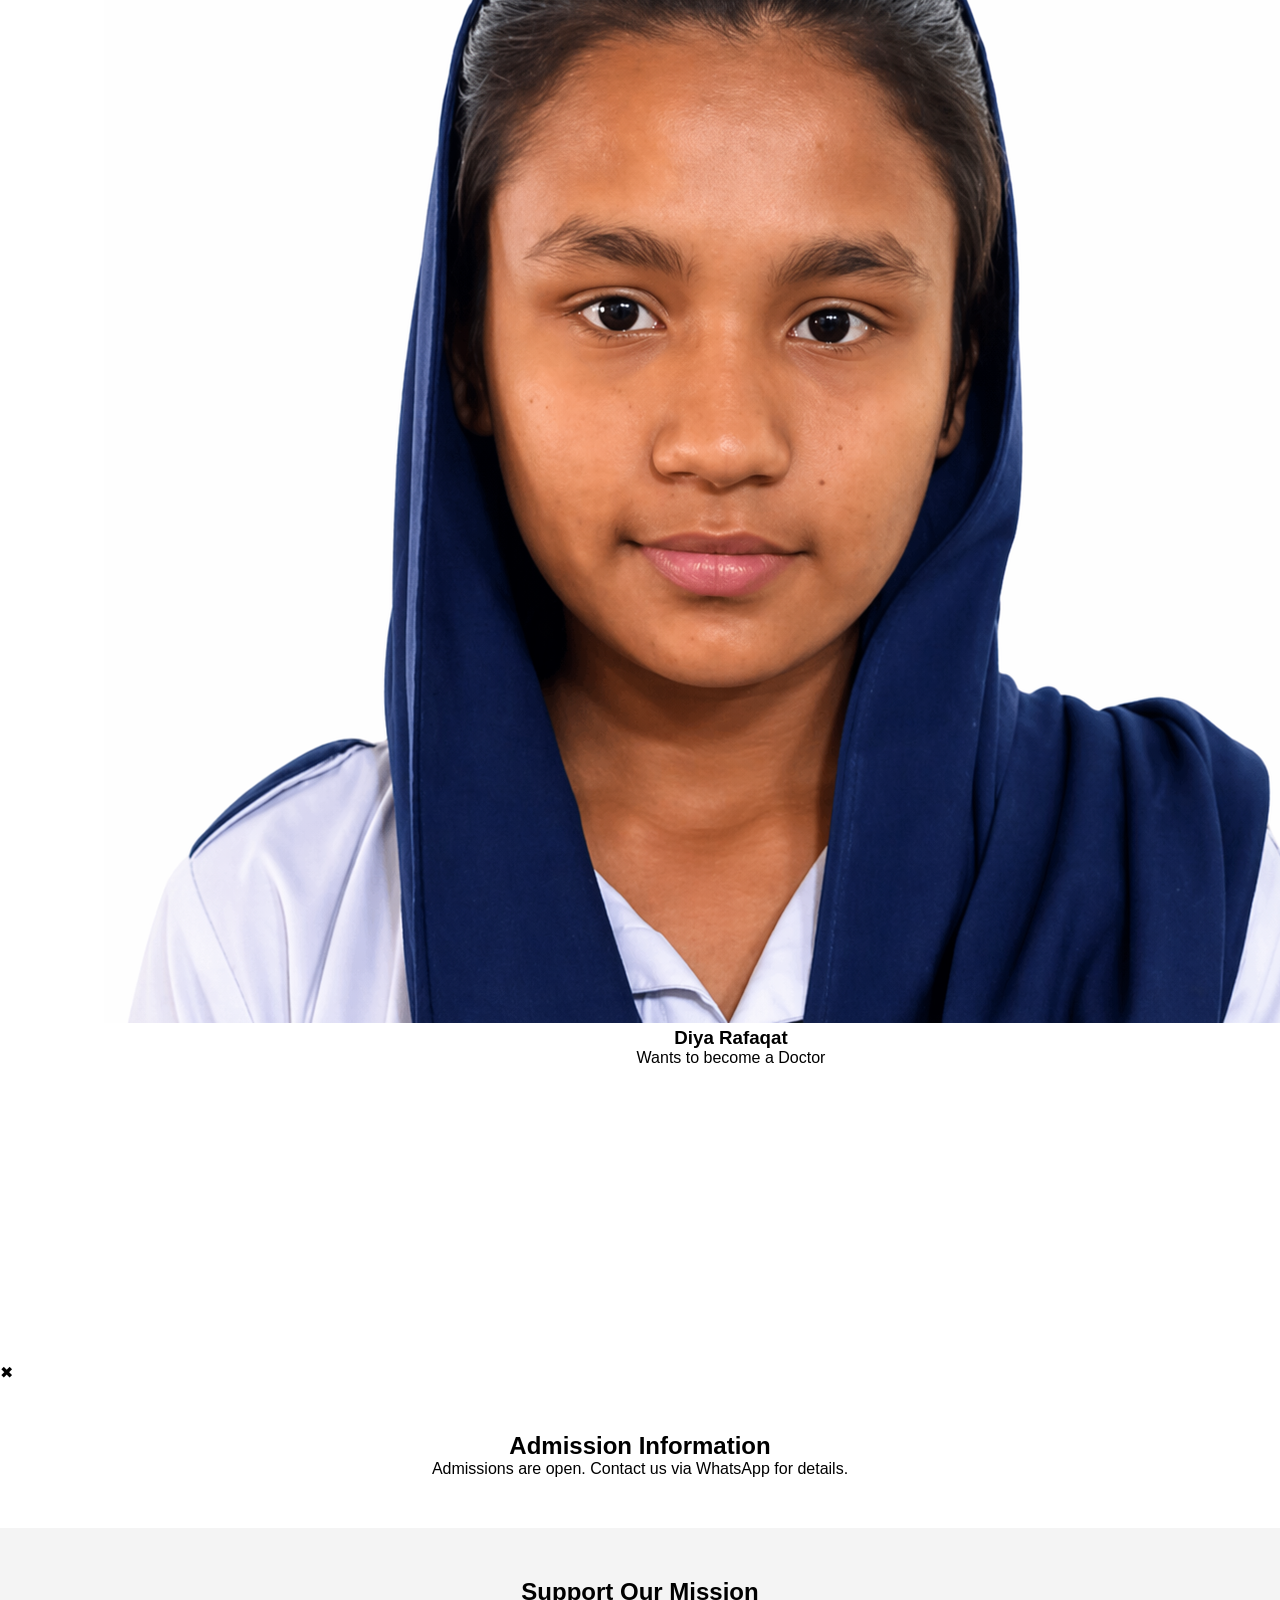
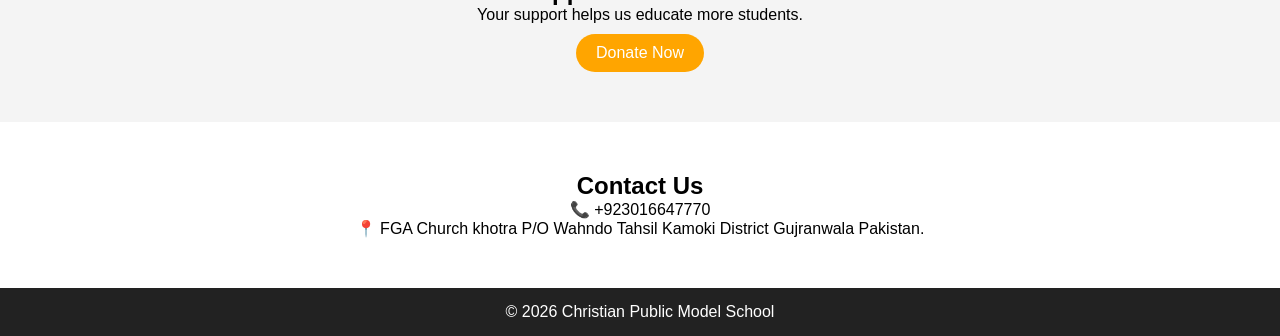
==== commit 669974a8: "Enhance index.html with new sections and content Added sections for 'Why Choose Us', 'Our Teachers'," ====
--- a/index.html
+++ b/index.html
@@ -47,66 +47,110 @@
 </section>
 
 <!-- WHY -->
+
 <section class="section light">
-  <div class="container">
+
+  <div class="container">
+
     <h2>Why Choose Us</h2>
 
     <div class="features">
+
       <div>
+
         <h3>Qualified Teachers</h3>
+
         <p>Experienced and dedicated staff.</p>
+
       </div>
 
       <div>
+
         <h3>Quality Education</h3>
+
         <p>Strong academic foundation.</p>
+
       </div>
 
       <div>
+
         <h3>Safe Environment</h3>
+
         <p>Secure and supportive learning space.</p>
-      </div>
-    </div>
-  </div>
-  <!-- teacher -->
-  
-</<section class="section light">
-  <div class="container">
+
+      </div>
+
+    </div>
+
+  </div>
+
+</section>
+
+<!-- TEACHERS -->
+
+<section class="section light">
+
+  <div class="container">
+
     <h2>Our Teachers</h2>
 
     <div class="teachers-grid">
 
       <div class="teacher-card">
+
         <img src="images/teachers/teacher1.jpg">
+
         <h3>Mr. John</h3>
+
         <p>Senior Teacher</p>
+
       </div>
 
       <div class="teacher-card">
+
         <img src="images/teachers/teacher2.jpg">
+
         <h3>Ms. Sara</h3>
+
         <p>Science Teacher</p>
+
       </div>
 
       <div class="teacher-card">
+
         <img src="images/teachers/teacher3.jpg">
+
         <h3>Mr. David</h3>
+
         <p>Mathematics Teacher</p>
-      </div>
-
-    </div>
-  </div>
-</section>
-
- <!-- STUDENTS -->
-  <p>Our school is proud to have more than 70 students, each with unique talents, ambitions, and dreams for the future. We believe every child has the potential to succeed, and we are committed to guiding them toward their goals through quality education, discipline, and strong moral values. From young learners to senior students, each individual is encouraged to dream big and work hard to achieve a meaningful and successful life.</p>
-  
-  <section class="section">
-  <div class="container">
+
+      </div>
+
+    </div>
+
+  </div>
+
+</section>
+
+<!-- STUDENTS TEXT -->
+
+<section class="section">
+
+  <div class="container">
+
     <h2>Our Students & Their Dreams</h2>
 
-    <div class="students-grid">
-
+    <p>
+
+      Our school has more than 70 students, each with unique dreams and ambitions.
+
+      We guide them to achieve their goals through quality education and strong values.
+
+    </p>
+
+    <!-- STUDENT GRID -->
+
+    <div class="features">
       <!-- CARD -->
      <section>
   <h2 class="section-title">Our Students</h2>
@@ -257,8 +301,9 @@
       <p>Wants to become a Businessman</p>
     </div>
 
-  </div>
-</section> 
+    </div>
+  </div>
+</section>
   
   <!-- popop msg -->
   <div id="studentPopup" class="popup">
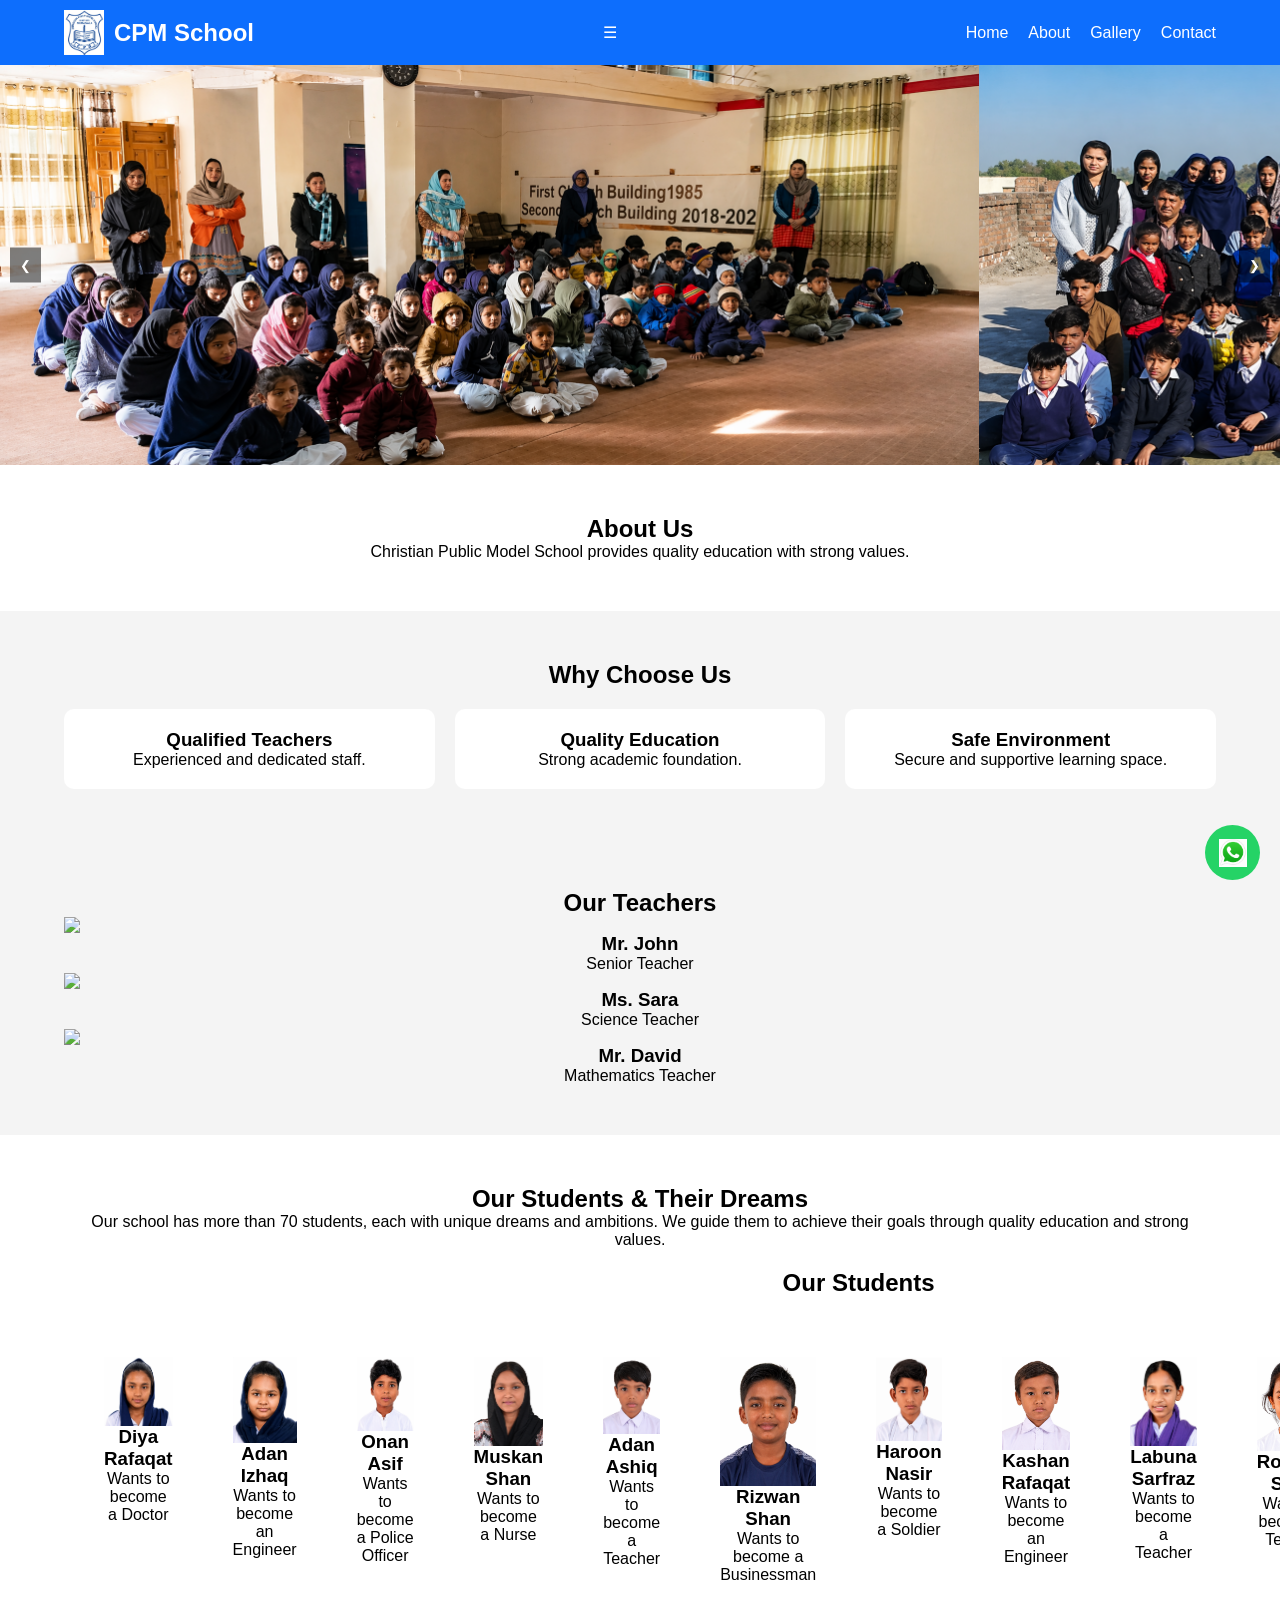
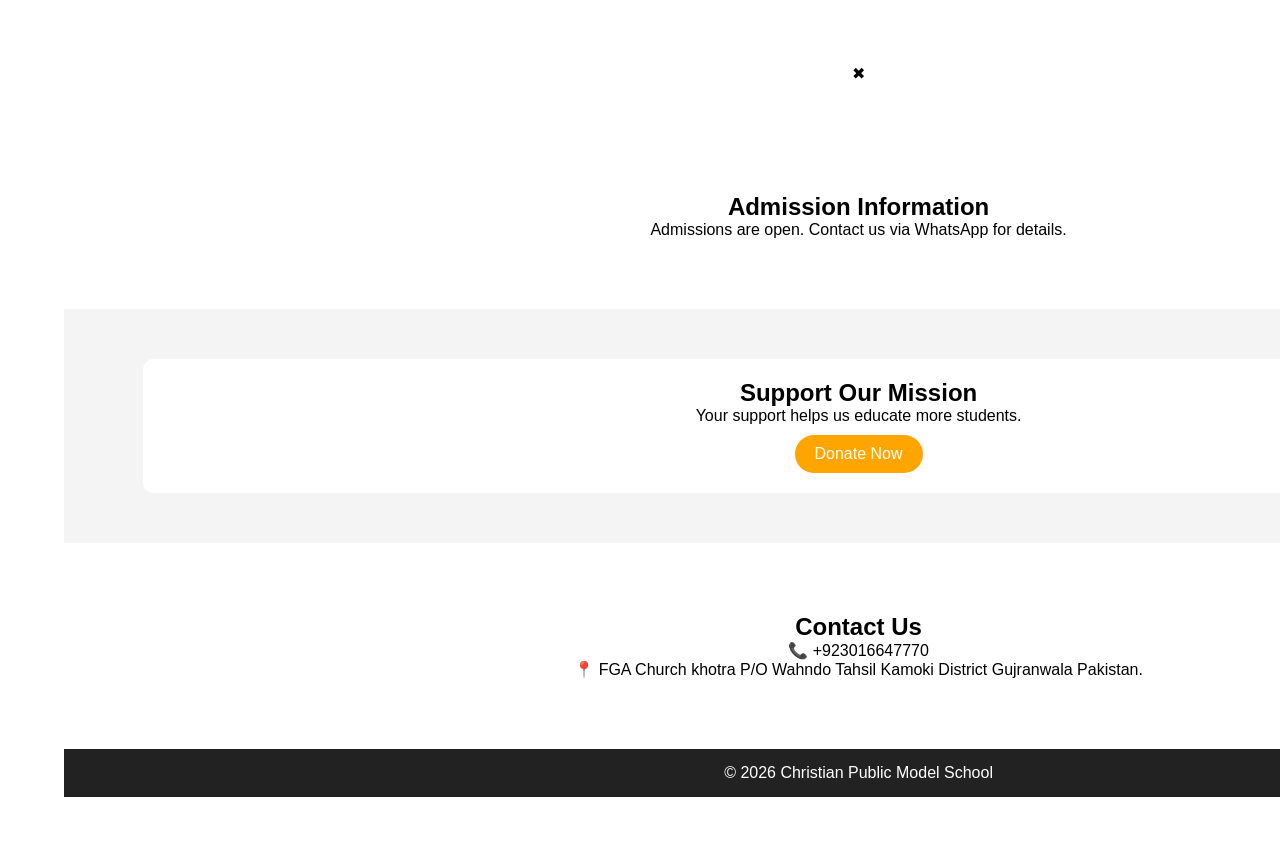
==== commit cb11eb4e: "Update index.html" ====
--- a/index.html
+++ b/index.html
@@ -61,29 +61,18 @@
         <h3>Qualified Teachers</h3>
 
         <p>Experienced and dedicated staff.</p>
-
-      </div>
-
+      </div>
       <div>
-
         <h3>Quality Education</h3>
-
         <p>Strong academic foundation.</p>
-
-      </div>
-
+      </div>
       <div>
-
         <h3>Safe Environment</h3>
 
         <p>Secure and supportive learning space.</p>
-
-      </div>
-
-    </div>
-
-  </div>
-
+      </div>
+    </div>
+  </div>
 </section>
 
 <!-- TEACHERS -->
@@ -152,158 +141,84 @@
 
     <div class="features">
       <!-- CARD -->
-     <section>
+   <section>
   <h2 class="section-title">Our Students</h2>
 
   <div class="features">
 
-    <!-- 1 -->
-    <div class="feature-box animate"
-    onclick="openStudent(this)"
-    data-name="Diya Rafaqat"
-    data-dream="Future Doctor"
-    data-story="Diya dreams of becoming a doctor to serve humanity and help those in need."
-    data-img="images/students/student1.jpg">
-      <img src="images/students/student1.jpg">
+      <div class="feature-box animate">
+     <img src="images/students/student1.jpg" width="100%">
       <h3>Diya Rafaqat</h3>
       <p>Wants to become a Doctor</p>
     </div>
 
-    <!-- 2 -->
-    <div class="feature-box animate"
-    onclick="openStudent(this)"
-    data-name="Adan Izhaq"
-    data-dream="Future Engineer"
-    data-story="Adan wants to become an engineer and build innovative solutions for the future."
-    data-img="images/students/student2.jpg">
-      <img src="images/students/student2.jpg">
+    <div class="feature-box animate">
+     <img src="images/students/student2.jpg" width="100%">
       <h3>Adan Izhaq</h3>
       <p>Wants to become an Engineer</p>
     </div>
 
-    <!-- 3 -->
-    <div class="feature-box animate"
-    onclick="openStudent(this)"
-    data-name="Onan Asif"
-    data-dream="Future Police Officer"
-    data-story="Onan dreams of protecting society and maintaining peace as a police officer."
-    data-img="images/students/student3.jpg">
-      <img src="images/students/student3.jpg">
+    <div class="feature-box animate">
+    <img src="images/students/student3.jpg" width="100%">
       <h3>Onan Asif</h3>
       <p>Wants to become a Police Officer</p>
     </div>
 
-    <!-- 4 -->
-    <div class="feature-box animate"
-    onclick="openStudent(this)"
-    data-name="Muskan Shan"
-    data-dream="Future Nurse"
-    data-story="Muskan wants to care for people and serve humanity as a nurse."
-    data-img="images/students/student4.jpg">
-      <img src="images/students/student4.jpg">
+    <div class="feature-box animate">
+      <img src="images/students/student4.jpg" width="100%">
       <h3>Muskan Shan</h3>
       <p>Wants to become a Nurse</p>
     </div>
 
-    <!-- 5 -->
-    <div class="feature-box animate"
-    onclick="openStudent(this)"
-    data-name="Adan Ashiq"
-    data-dream="Future Teacher"
-    data-story="Adan wishes to become a teacher and spread knowledge to future generations."
-    data-img="images/students/student5.jpg">
-      <img src="images/students/student5.jpg">
+    <div class="feature-box animate">
+     <img src="images/students/student5.jpg" width="100%">
       <h3>Adan Ashiq</h3>
       <p>Wants to become a Teacher</p>
     </div>
 
-    <!-- 6 -->
-    <div class="feature-box animate"
-    onclick="openStudent(this)"
-    data-name="Rizwan Shan"
-    data-dream="Future Businessman"
-    data-story="Rizwan wants to start his own business and support his community."
-    data-img="images/students/student6.jpg">
-      <img src="images/students/student6.jpg">
+    <div class="feature-box animate">
+      <img src="images/students/student6.jpg" width="100%">
       <h3>Rizwan Shan</h3>
       <p>Wants to become a Businessman</p>
     </div>
 
-    <!-- 7 -->
-    <div class="feature-box animate"
-    onclick="openStudent(this)"
-    data-name="Haroon Nasir"
-    data-dream="Future Soldier"
-    data-story="Haroon dreams of serving his country with courage and dedication."
-    data-img="images/students/student7.jpg">
-      <img src="images/students/student7.jpg">
+    <div class="feature-box animate">
+     <img src="images/students/student7.jpg" width="100%">
       <h3>Haroon Nasir</h3>
       <p>Wants to become a Soldier</p>
     </div>
 
-    <!-- 8 -->
-    <div class="feature-box animate"
-    onclick="openStudent(this)"
-    data-name="Kashan Rafaqat"
-    data-dream="Future Engineer"
-    data-story="Kashan wants to design and build modern infrastructure."
-    data-img="images/students/student8.jpg">
-      <img src="images/students/student8.jpg">
+    <div class="feature-box animate">
+     <img src="images/students/student8.jpg" width="100%">
       <h3>Kashan Rafaqat</h3>
       <p>Wants to become an Engineer</p>
     </div>
 
-    <!-- 9 -->
-    <div class="feature-box animate"
-    onclick="openStudent(this)"
-    data-name="Labuna Sarfraz"
-    data-dream="Future Teacher"
-    data-story="Labuna dreams of educating children and shaping their future."
-    data-img="images/students/student9.jpg">
-      <img src="images/students/student9.jpg">
+    <div class="feature-box animate">
+    <img src="images/students/student9.jpg" width="100%">
       <h3>Labuna Sarfraz</h3>
       <p>Wants to become a Teacher</p>
     </div>
 
-    <!-- 10 -->
-    <div class="feature-box animate"
-    onclick="openStudent(this)"
-    data-name="Rohama Sunil"
-    data-dream="Future Teacher"
-    data-story="Rohama wants to inspire students through education."
-    data-img="images/students/student10.jpg">
-      <img src="images/students/student10.jpg">
+    <div class="feature-box animate">
+     <img src="images/students/student10.jpg" width="100%">
       <h3>Rohama Sunil</h3>
       <p>Wants to become a Teacher</p>
     </div>
 
-    <!-- 11 -->
-    <div class="feature-box animate"
-    onclick="openStudent(this)"
-    data-name="Meerub Almas"
-    data-dream="Future Doctor"
-    data-story="Meerub aims to become a doctor and help people live healthy lives."
-    data-img="images/students/student11.jpg">
-      <img src="images/students/student11.jpg">
+    <div class="feature-box animate">
+     <img src="images/students/student11.jpg" width="100%">
       <h3>Meerub Almas</h3>
       <p>Wants to become a Doctor</p>
     </div>
 
-    <!-- 12 -->
-    <div class="feature-box animate"
-    onclick="openStudent(this)"
-    data-name="Yashal Qasir"
-    data-dream="Future Businessman"
-    data-story="Yashal dreams of becoming a successful entrepreneur."
-    data-img="images/students/student12.jpg">
-      <img src="images/students/student12.jpg">
+    <div class="feature-box animate">
+     <img src="images/students/student12.jpg" width="100%">
       <h3>Yashal Qasir</h3>
       <p>Wants to become a Businessman</p>
     </div>
-
-    </div>
-  </div>
-</section>
+  </div>
+</sectionz>
   
   <!-- popop msg -->
   <div id="studentPopup" class="popup">
--- a/css/style.css
+++ b/css/style.css
@@ -1,3 +1,8 @@
+img {
+  max-width: 100%;
+  height: auto;
+  display: block;
+}
 * {
   margin: 0;
   padding: 0;
@@ -306,20 +311,17 @@
 }
 
 /* CARD */
-.feature-box {
-  background: white;
-  border-radius: 15px;
-  overflow: hidden;
-  box-shadow: 0 6px 15px rgba(0,0,0,0.1);
-  cursor: pointer;
-  transition: 0.3s;
+.features {
+  display: grid;
+  grid-template-columns: repeat(auto-fit, minmax(220px, 1fr));
+  gap: 20px;
 }
 
 .feature-box img {
-  height: 180px;
-  object-fit: cover;
-}
-
+  width: 100%;
+  height: 200px;        /* FIXED HEIGHT */
+  object-fit: cover;    /* CROP IMAGE PROPERLY */
+}
 .feature-box:hover {
   transform: translateY(-8px);
 }
@@ -394,3 +396,49 @@
     display: flex;
   }
 }
+/* FIX ALL IMAGES */
+img {
+  max-width: 100%;
+  display: block;
+}
+
+/* FIX CARD IMAGE SIZE */
+.feature-box img {
+  width: 100%;
+  height: 180px;
+  object-fit: cover;
+  border-top-left-radius: 15px;
+  border-top-right-radius: 15px;
+}
+
+/* TEACHER IMAGES */
+.teacher-card img {
+  width: 100%;
+  height: 200px;
+  object-fit: cover;
+  border-radius: 10px;
+}
+
+/* GRID FIX */
+.features {
+  display: grid;
+  grid-template-columns: repeat(auto-fit, minmax(220px, 1fr));
+  gap: 20px;
+}
+
+.teachers-grid {
+  display: grid;
+  grid-template-columns: repeat(auto-fit, minmax(220px, 1fr));
+  gap: 20px;
+}
+.feature-box {
+  background: white;
+  border-radius: 15px;
+  overflow: hidden;   /* VERY IMPORTANT */
+  box-shadow: 0 6px 15px rgba(0,0,0,0.1);
+}
+  @media (max-width: 768px) {
+  .feature-box img {
+    height: 180px;
+  }
+}
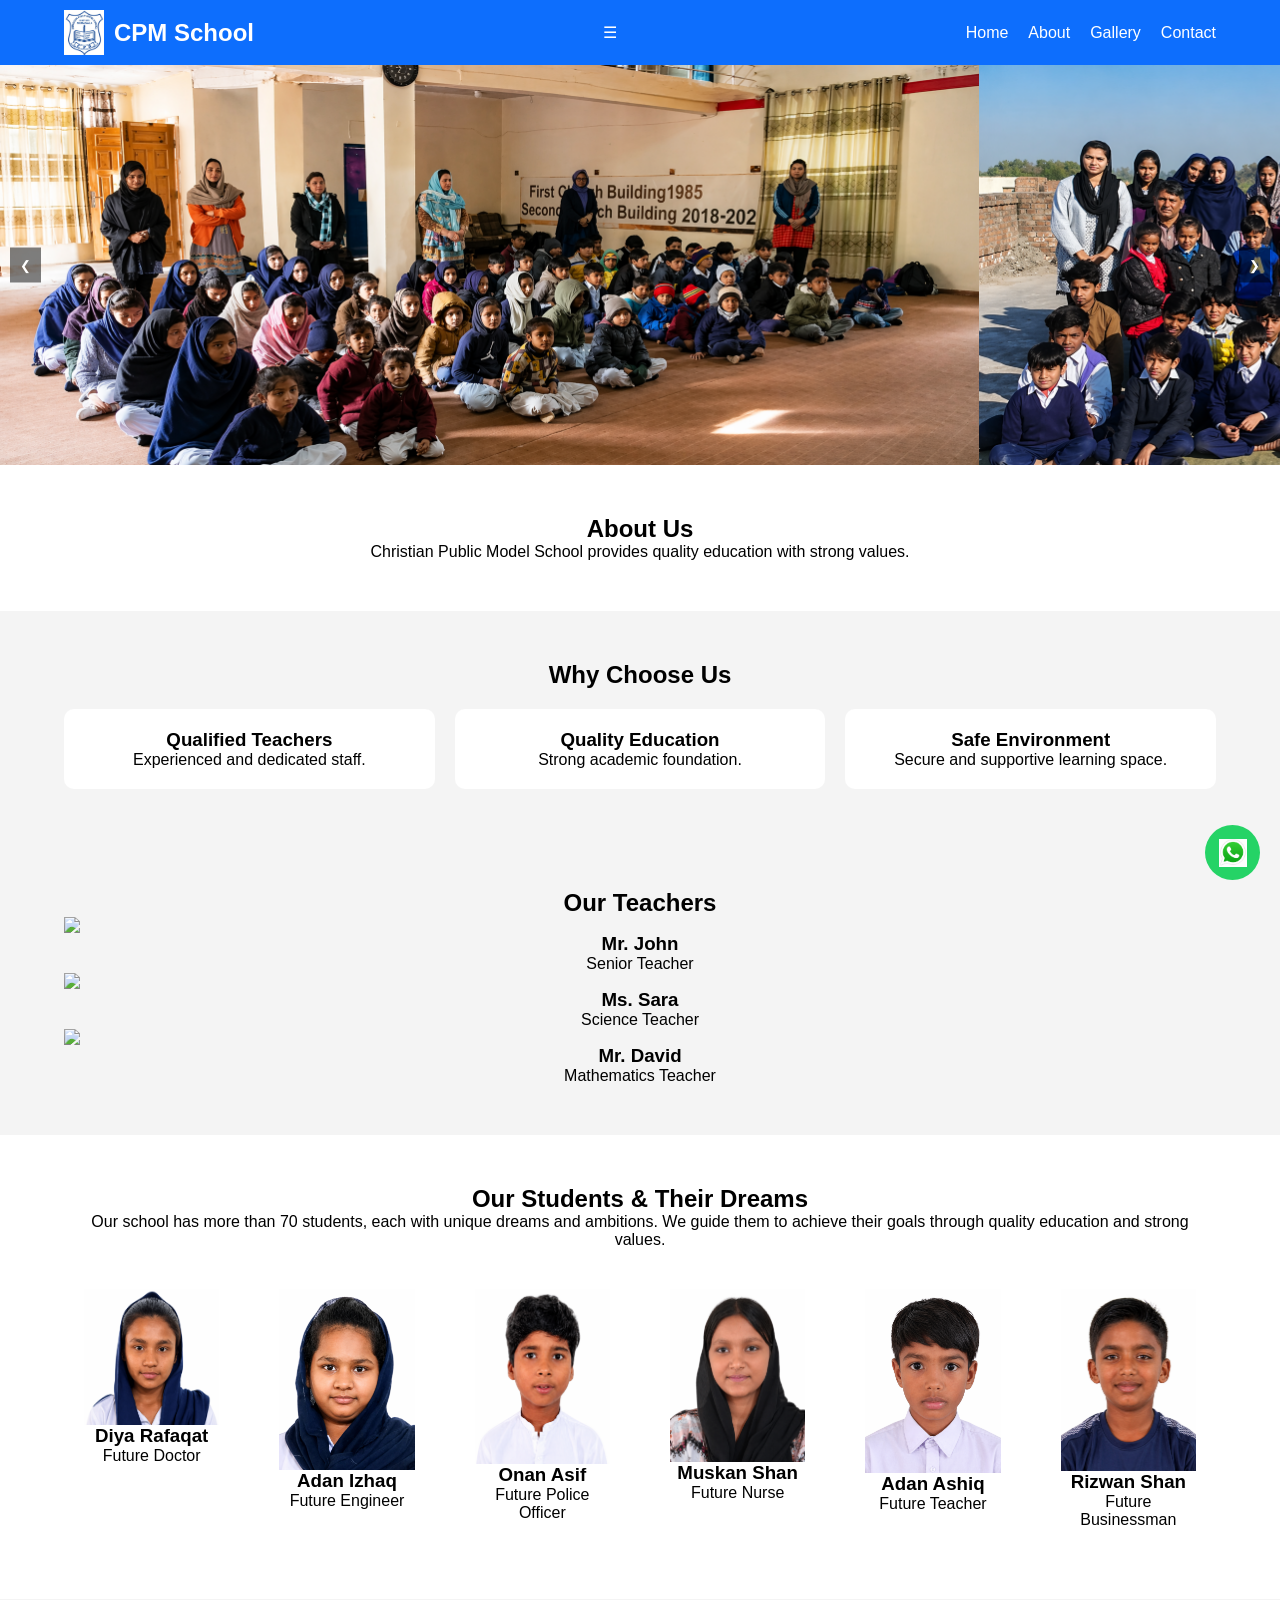
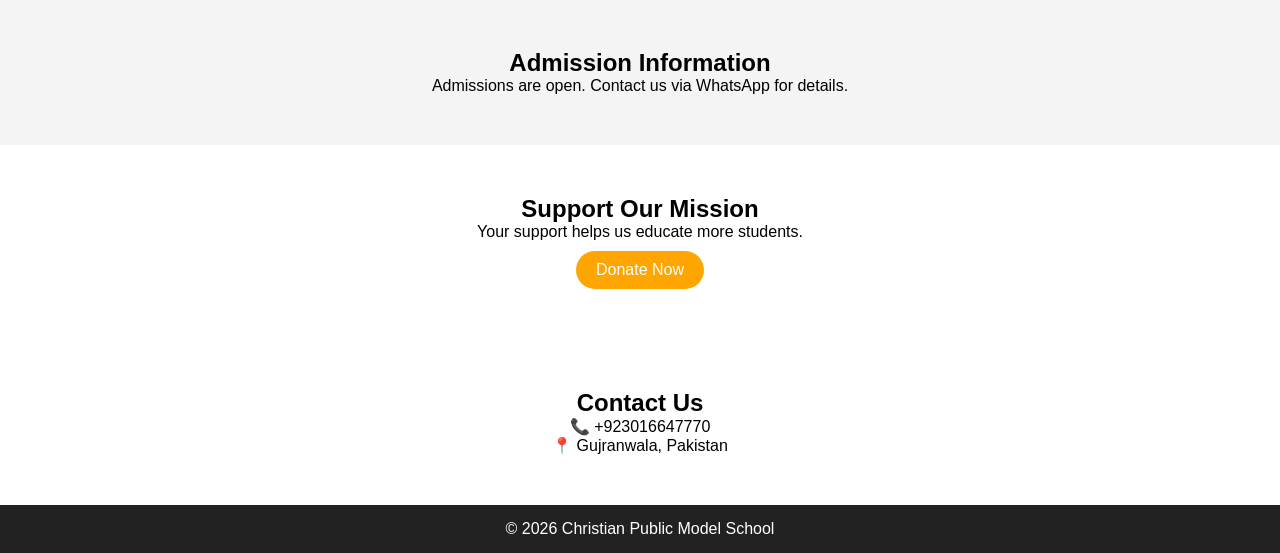
==== commit c63be789: "Update index.html" ====
--- a/index.html
+++ b/index.html
@@ -8,6 +8,7 @@
 
 <body>
 
+<!-- HEADER -->
 <header>
   <div class="container navbar">
     <div class="logo">
@@ -47,28 +48,23 @@
 </section>
 
 <!-- WHY -->
-
 <section class="section light">
-
   <div class="container">
-
     <h2>Why Choose Us</h2>
 
     <div class="features">
-
       <div>
-
         <h3>Qualified Teachers</h3>
-
         <p>Experienced and dedicated staff.</p>
       </div>
+
       <div>
         <h3>Quality Education</h3>
         <p>Strong academic foundation.</p>
       </div>
+
       <div>
         <h3>Safe Environment</h3>
-
         <p>Secure and supportive learning space.</p>
       </div>
     </div>
@@ -76,165 +72,85 @@
 </section>
 
 <!-- TEACHERS -->
-
 <section class="section light">
-
   <div class="container">
-
     <h2>Our Teachers</h2>
 
     <div class="teachers-grid">
-
       <div class="teacher-card">
-
         <img src="images/teachers/teacher1.jpg">
-
         <h3>Mr. John</h3>
-
         <p>Senior Teacher</p>
-
       </div>
 
       <div class="teacher-card">
-
         <img src="images/teachers/teacher2.jpg">
-
         <h3>Ms. Sara</h3>
-
         <p>Science Teacher</p>
-
       </div>
 
       <div class="teacher-card">
+        <img src="images/teachers/teacher3.jpg">
+        <h3>Mr. David</h3>
+        <p>Mathematics Teacher</p>
+      </div>
+    </div>
+  </div>
+</section>
 
-        <img src="images/teachers/teacher3.jpg">
+<!-- STUDENTS -->
+<section class="section">
+  <div class="container">
+    <h2>Our Students & Their Dreams</h2>
+    <p>
+      Our school has more than 70 students, each with unique dreams and ambitions.
+      We guide them to achieve their goals through quality education and strong values.
+    </p>
 
-        <h3>Mr. David</h3>
+    <div class="features">
 
-        <p>Mathematics Teacher</p>
+      <div class="feature-box">
+        <img src="images/students/student1.jpg">
+        <h3>Diya Rafaqat</h3>
+        <p>Future Doctor</p>
+      </div>
 
+      <div class="feature-box">
+        <img src="images/students/student2.jpg">
+        <h3>Adan Izhaq</h3>
+        <p>Future Engineer</p>
+      </div>
+
+      <div class="feature-box">
+        <img src="images/students/student3.jpg">
+        <h3>Onan Asif</h3>
+        <p>Future Police Officer</p>
+      </div>
+
+      <div class="feature-box">
+        <img src="images/students/student4.jpg">
+        <h3>Muskan Shan</h3>
+        <p>Future Nurse</p>
+      </div>
+
+      <div class="feature-box">
+        <img src="images/students/student5.jpg">
+        <h3>Adan Ashiq</h3>
+        <p>Future Teacher</p>
+      </div>
+
+      <div class="feature-box">
+        <img src="images/students/student6.jpg">
+        <h3>Rizwan Shan</h3>
+        <p>Future Businessman</p>
       </div>
 
     </div>
-
   </div>
-
 </section>
 
-<!-- STUDENTS TEXT -->
-
-<section class="section">
-
-  <div class="container">
-
-    <h2>Our Students & Their Dreams</h2>
-
-    <p>
-
-      Our school has more than 70 students, each with unique dreams and ambitions.
-
-      We guide them to achieve their goals through quality education and strong values.
-
-    </p>
-
-    <!-- STUDENT GRID -->
-
-    <div class="features">
-      <!-- CARD -->
-   <section>
-  <h2 class="section-title">Our Students</h2>
-
-  <div class="features">
-
-      <div class="feature-box animate">
-     <img src="images/students/student1.jpg" width="100%">
-      <h3>Diya Rafaqat</h3>
-      <p>Wants to become a Doctor</p>
-    </div>
-
-    <div class="feature-box animate">
-     <img src="images/students/student2.jpg" width="100%">
-      <h3>Adan Izhaq</h3>
-      <p>Wants to become an Engineer</p>
-    </div>
-
-    <div class="feature-box animate">
-    <img src="images/students/student3.jpg" width="100%">
-      <h3>Onan Asif</h3>
-      <p>Wants to become a Police Officer</p>
-    </div>
-
-    <div class="feature-box animate">
-      <img src="images/students/student4.jpg" width="100%">
-      <h3>Muskan Shan</h3>
-      <p>Wants to become a Nurse</p>
-    </div>
-
-    <div class="feature-box animate">
-     <img src="images/students/student5.jpg" width="100%">
-      <h3>Adan Ashiq</h3>
-      <p>Wants to become a Teacher</p>
-    </div>
-
-    <div class="feature-box animate">
-      <img src="images/students/student6.jpg" width="100%">
-      <h3>Rizwan Shan</h3>
-      <p>Wants to become a Businessman</p>
-    </div>
-
-    <div class="feature-box animate">
-     <img src="images/students/student7.jpg" width="100%">
-      <h3>Haroon Nasir</h3>
-      <p>Wants to become a Soldier</p>
-    </div>
-
-    <div class="feature-box animate">
-     <img src="images/students/student8.jpg" width="100%">
-      <h3>Kashan Rafaqat</h3>
-      <p>Wants to become an Engineer</p>
-    </div>
-
-    <div class="feature-box animate">
-    <img src="images/students/student9.jpg" width="100%">
-      <h3>Labuna Sarfraz</h3>
-      <p>Wants to become a Teacher</p>
-    </div>
-
-    <div class="feature-box animate">
-     <img src="images/students/student10.jpg" width="100%">
-      <h3>Rohama Sunil</h3>
-      <p>Wants to become a Teacher</p>
-    </div>
-
-    <div class="feature-box animate">
-     <img src="images/students/student11.jpg" width="100%">
-      <h3>Meerub Almas</h3>
-      <p>Wants to become a Doctor</p>
-    </div>
-
-    <div class="feature-box animate">
-     <img src="images/students/student12.jpg" width="100%">
-      <h3>Yashal Qasir</h3>
-      <p>Wants to become a Businessman</p>
-    </div>
-  </div>
-</sectionz>
-  
-  <!-- popop msg -->
-  <div id="studentPopup" class="popup">
-  <div class="popup-content">
-
-    <span class="close" onclick="closePopup()">✖</span>
-
-    <img id="popupImg">
-    <h2 id="popupName"></h2>
-    <h4 id="popupDream"></h4>
-    <p id="popupStory"></p>
-
-  </div>
-</div>
 <!-- ADMISSION -->
-<section class="section">
+<section class="section light">
   <div class="container">
     <h2>Admission Information</h2>
     <p>Admissions are open. Contact us via WhatsApp for details.</p>
@@ -242,7 +158,7 @@
 </section>
 
 <!-- DONATION -->
-<section class="section light">
+<section class="section">
   <div class="container">
     <h2>Support Our Mission</h2>
     <p>Your support helps us educate more students.</p>
@@ -255,10 +171,11 @@
   <div class="container">
     <h2>Contact Us</h2>
     <p>📞 +923016647770</p>
-    <p>📍 FGA Church khotra P/O Wahndo Tahsil Kamoki District Gujranwala Pakistan.</p>
+    <p>📍 Gujranwala, Pakistan</p>
   </div>
 </section>
 
+<!-- FOOTER -->
 <footer>
   <p>© 2026 Christian Public Model School</p>
 </footer>
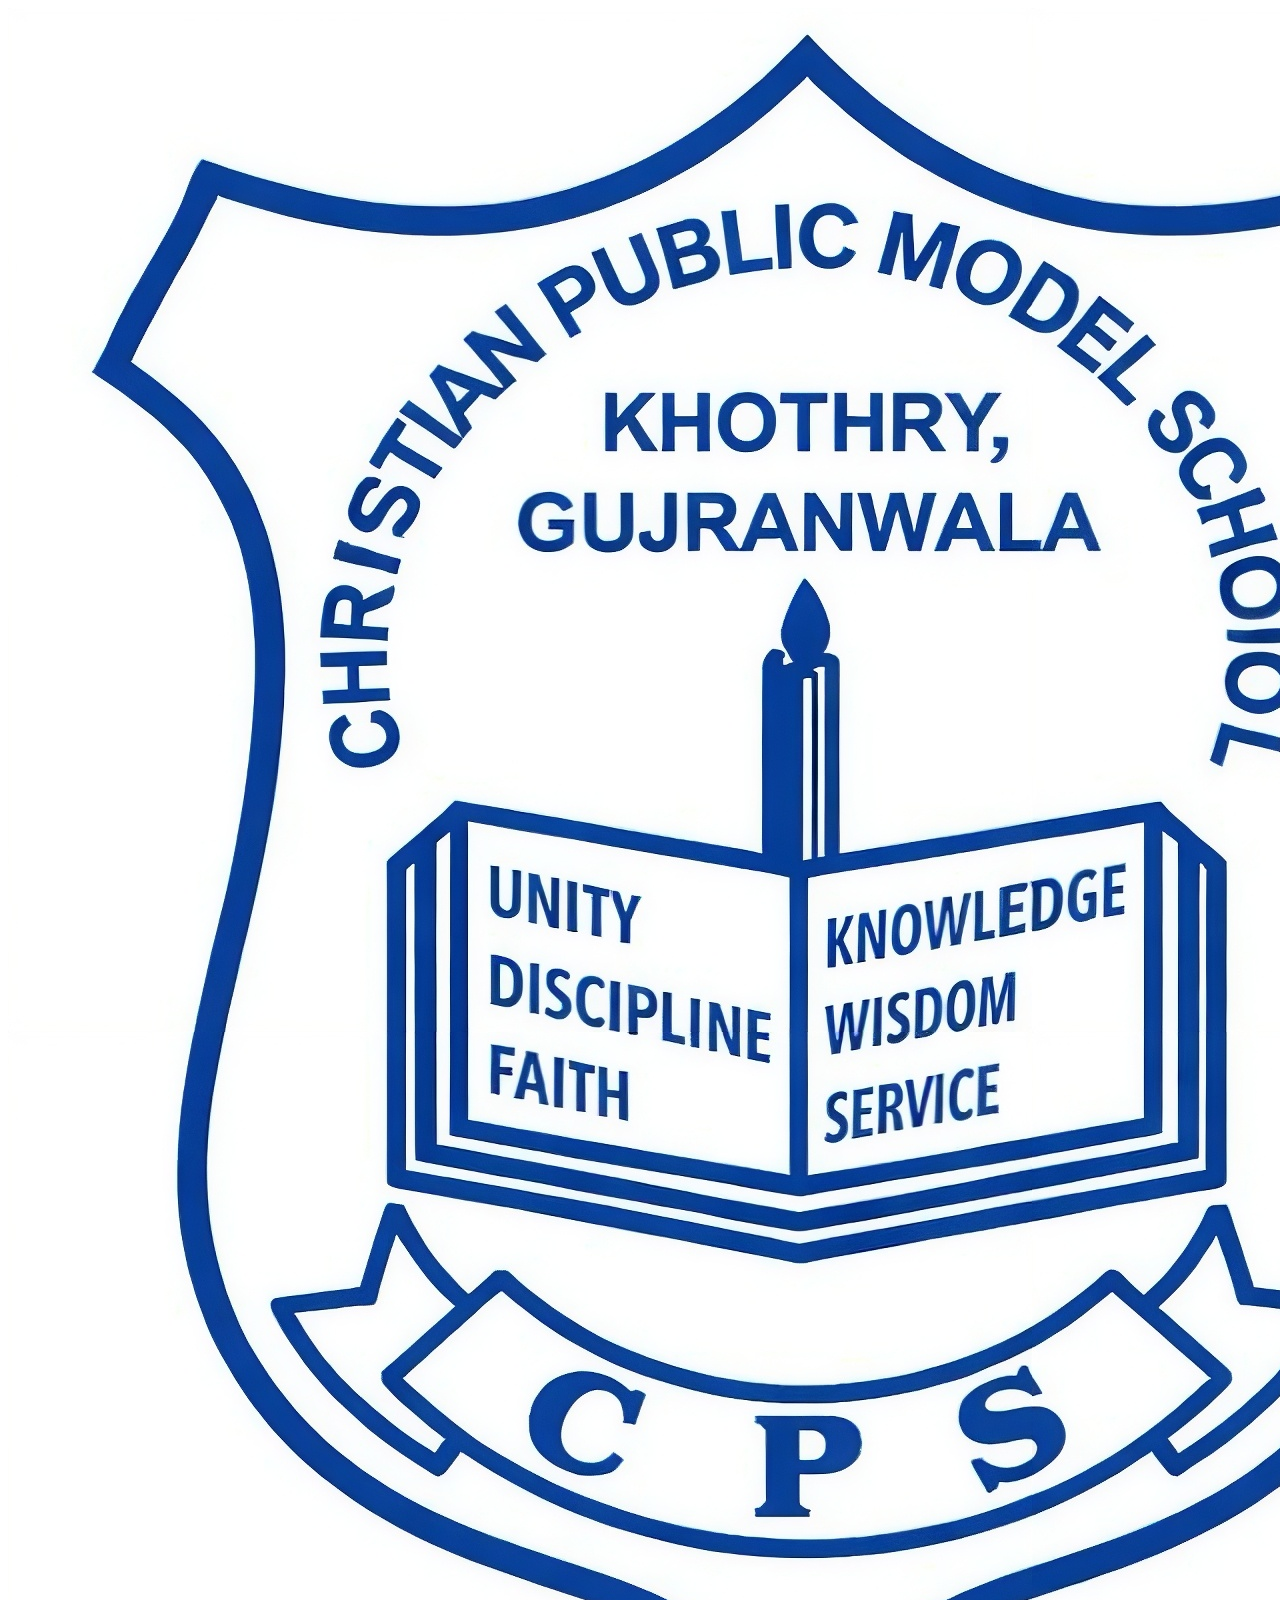
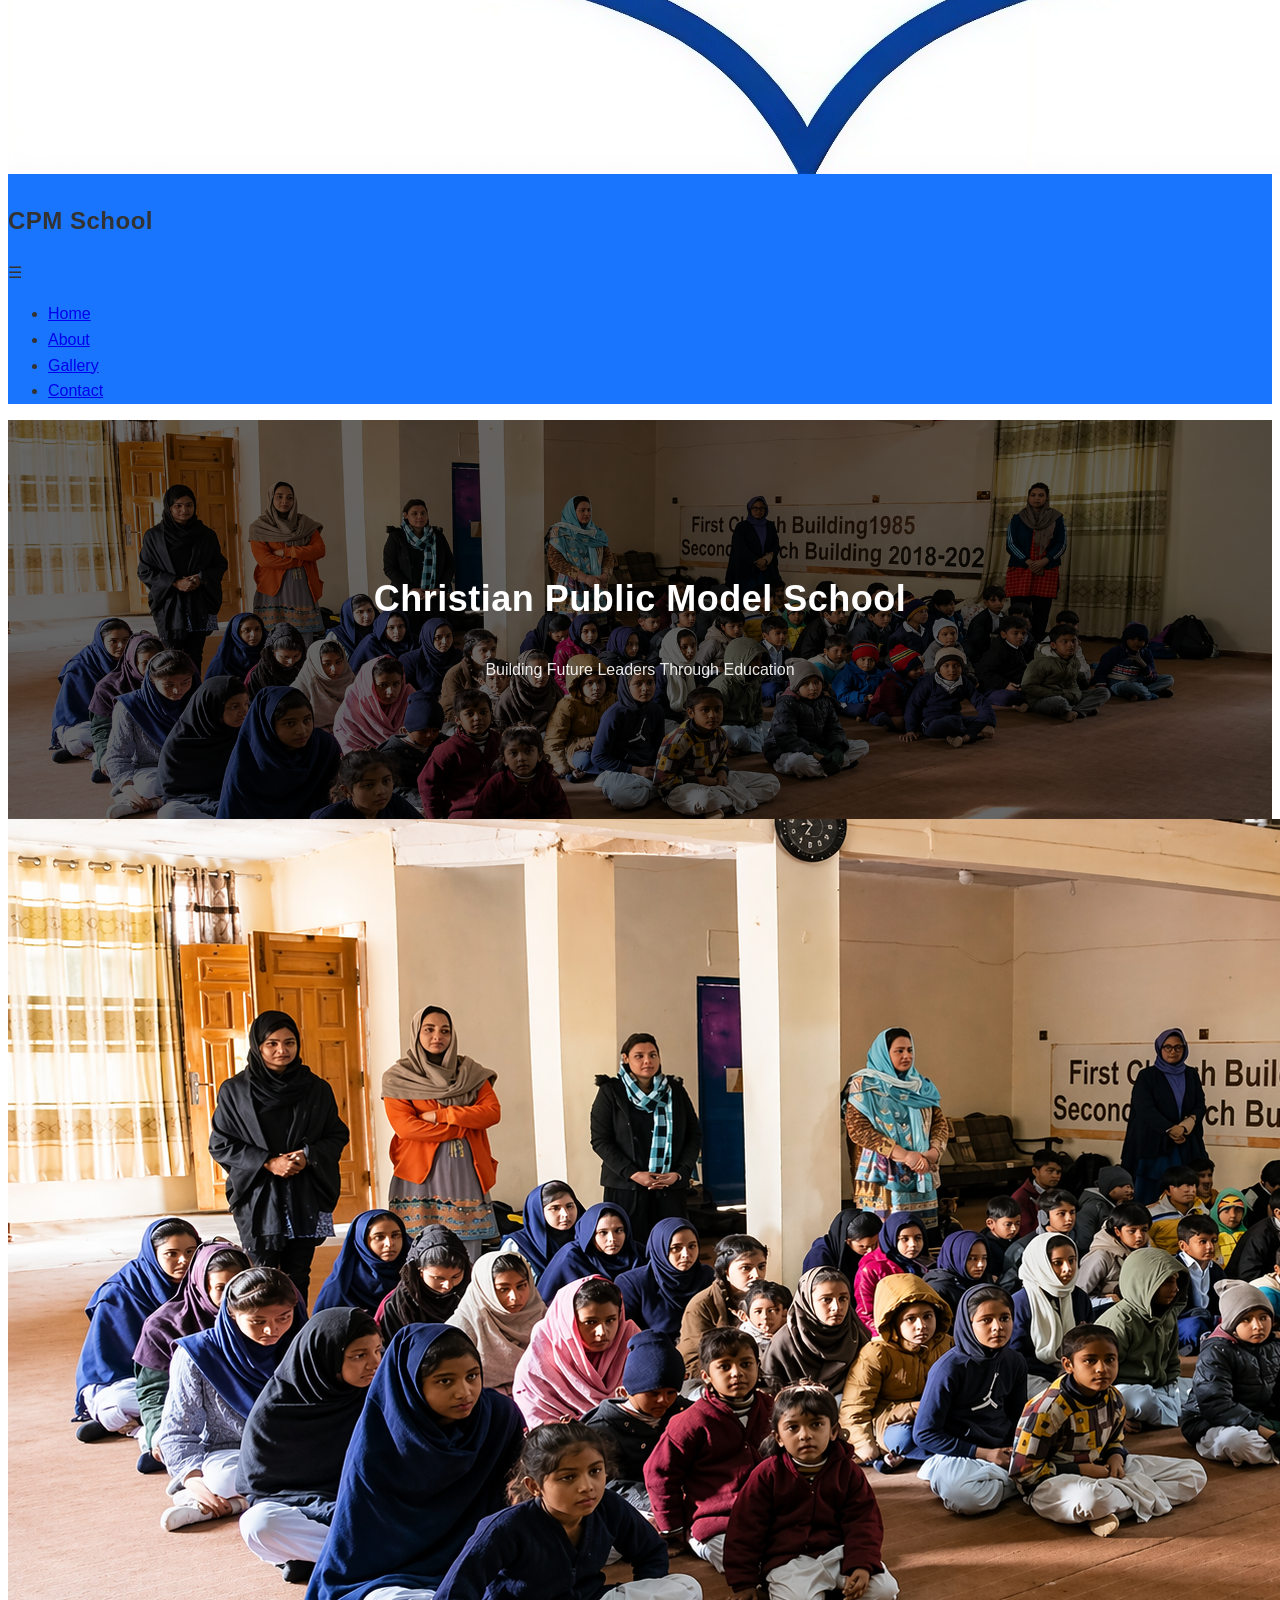
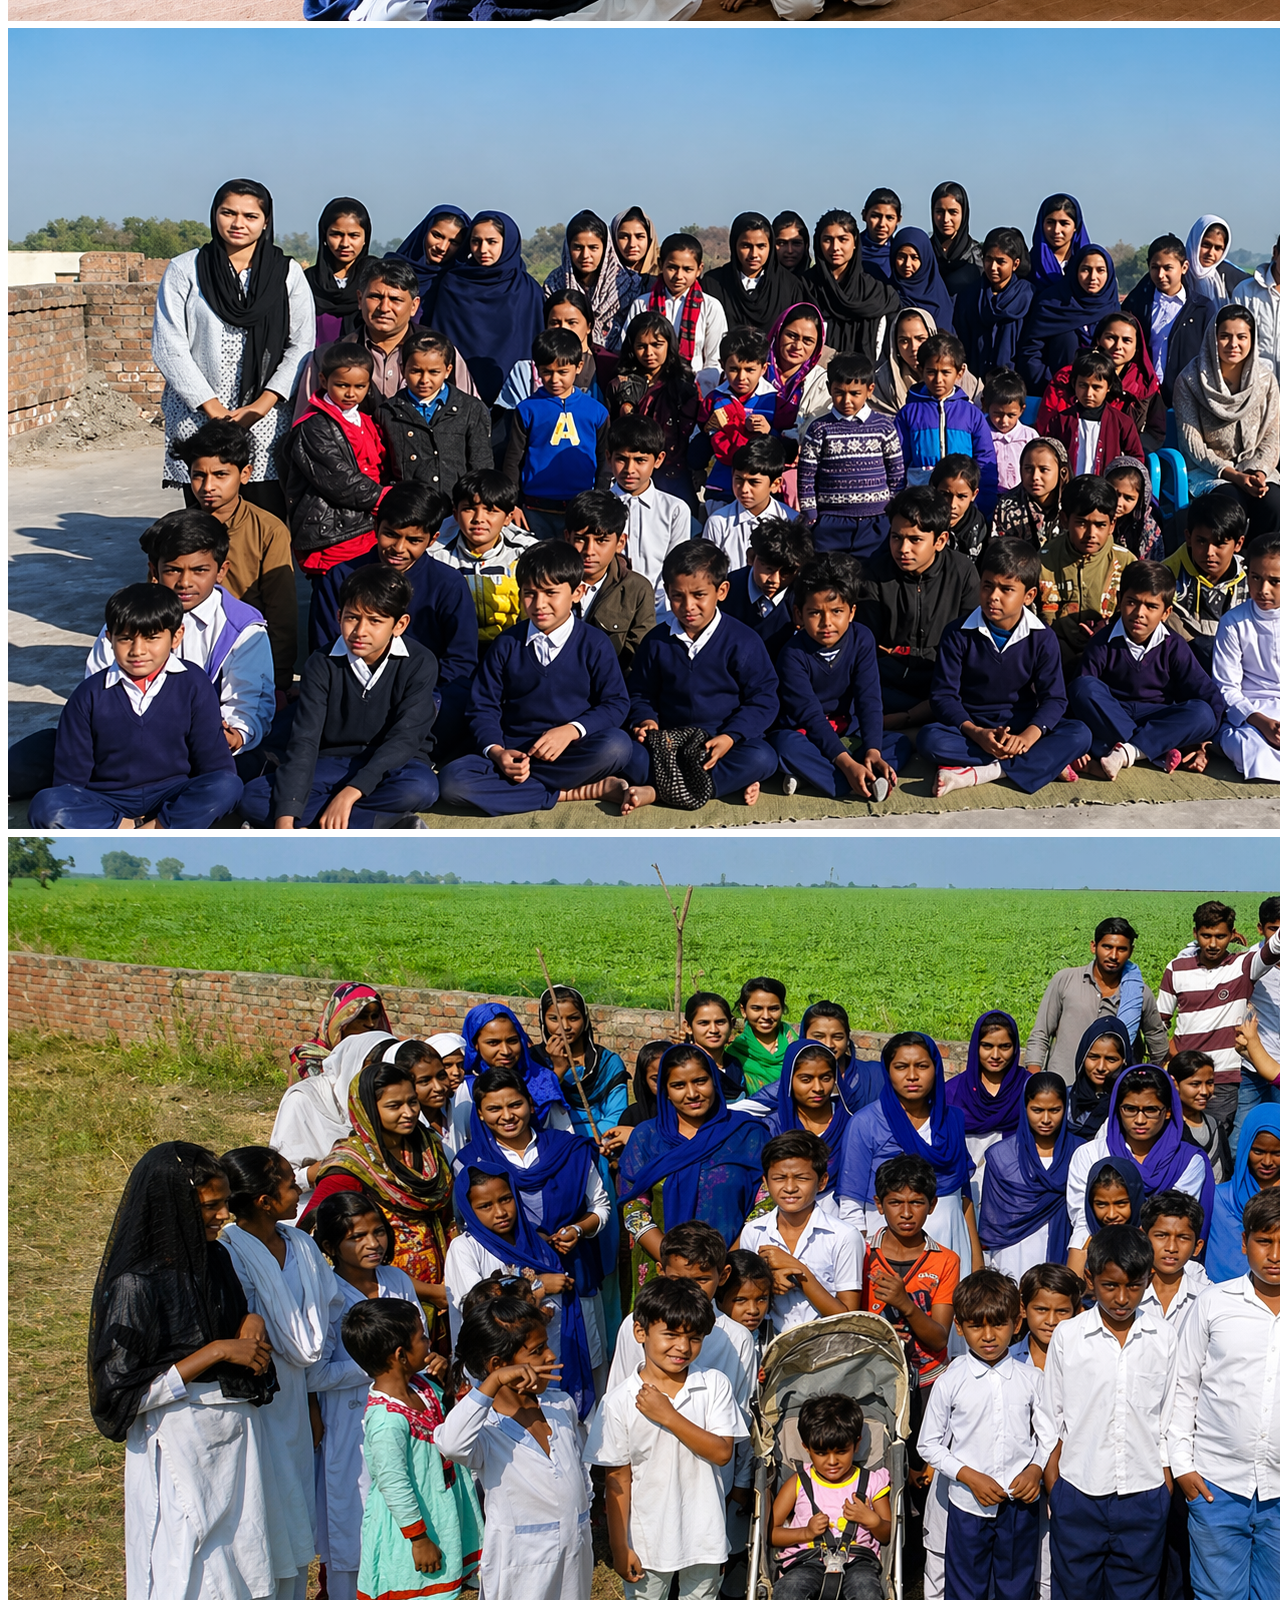
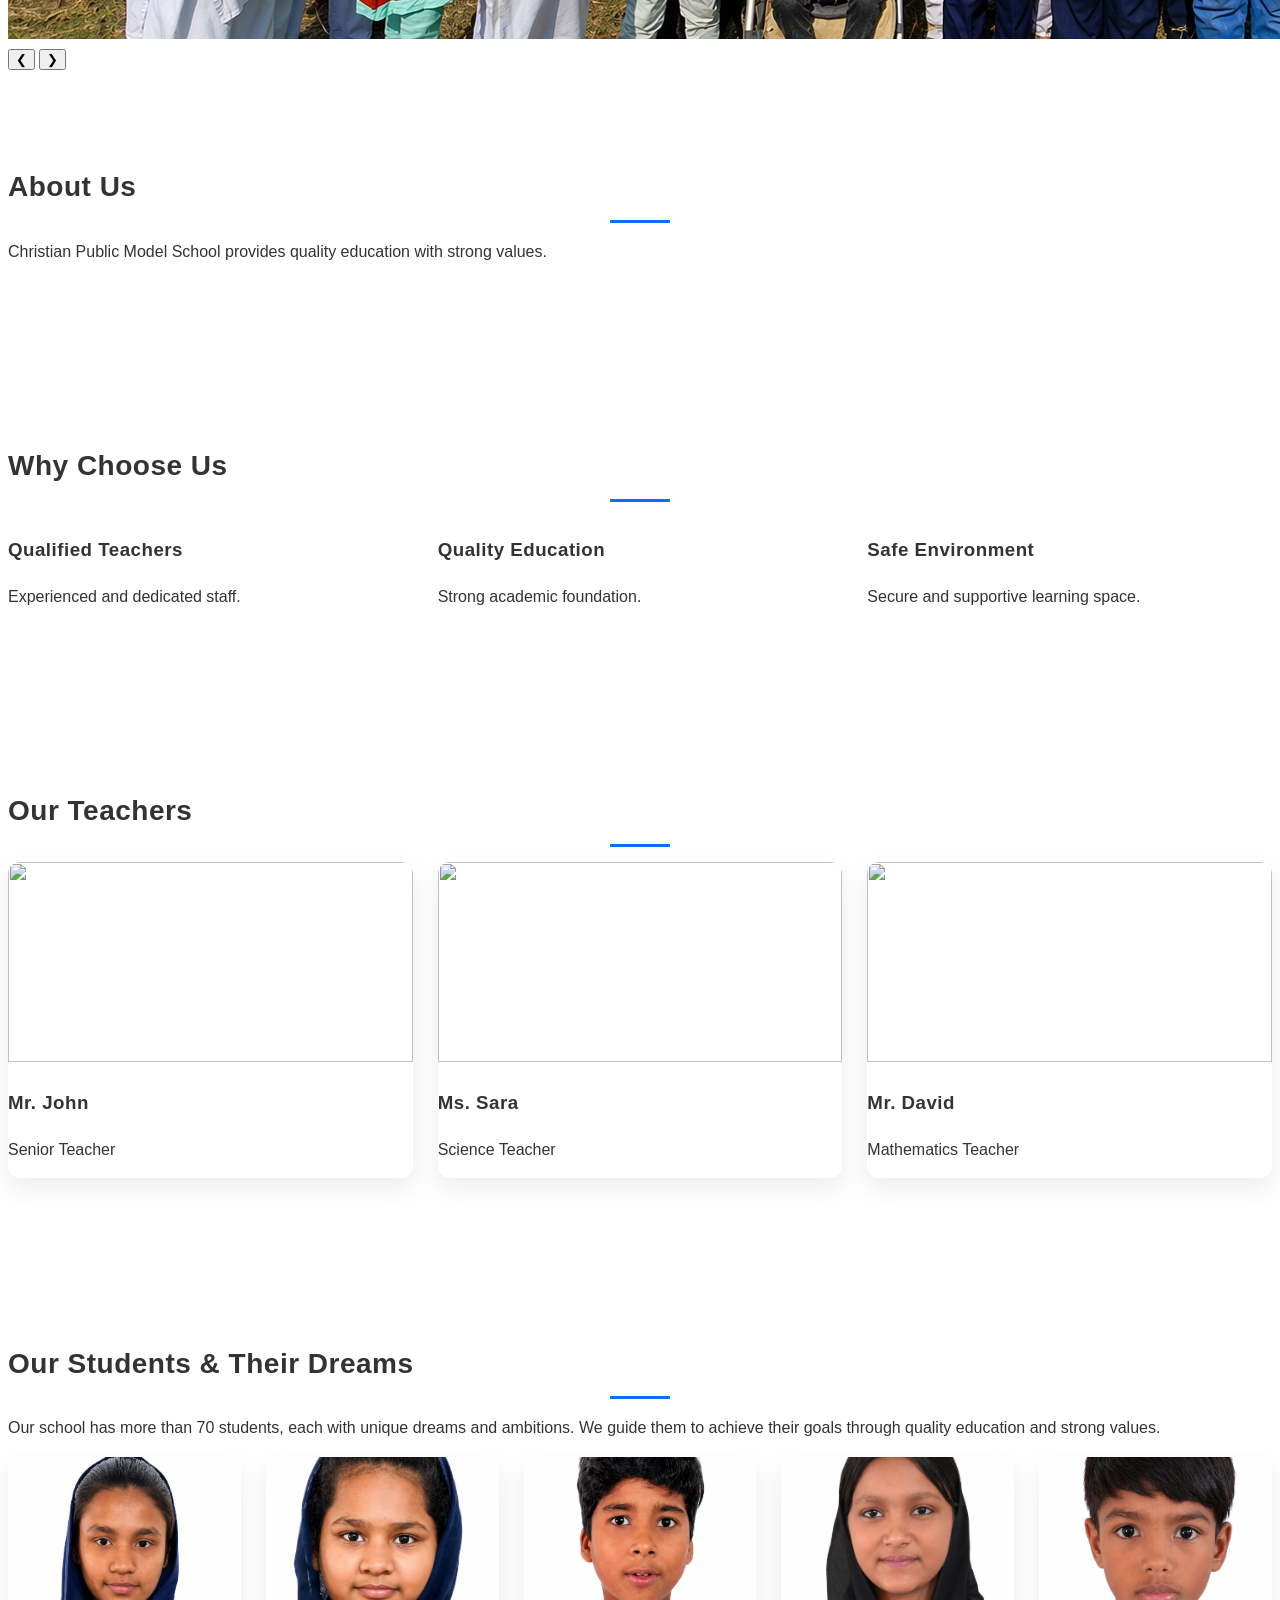
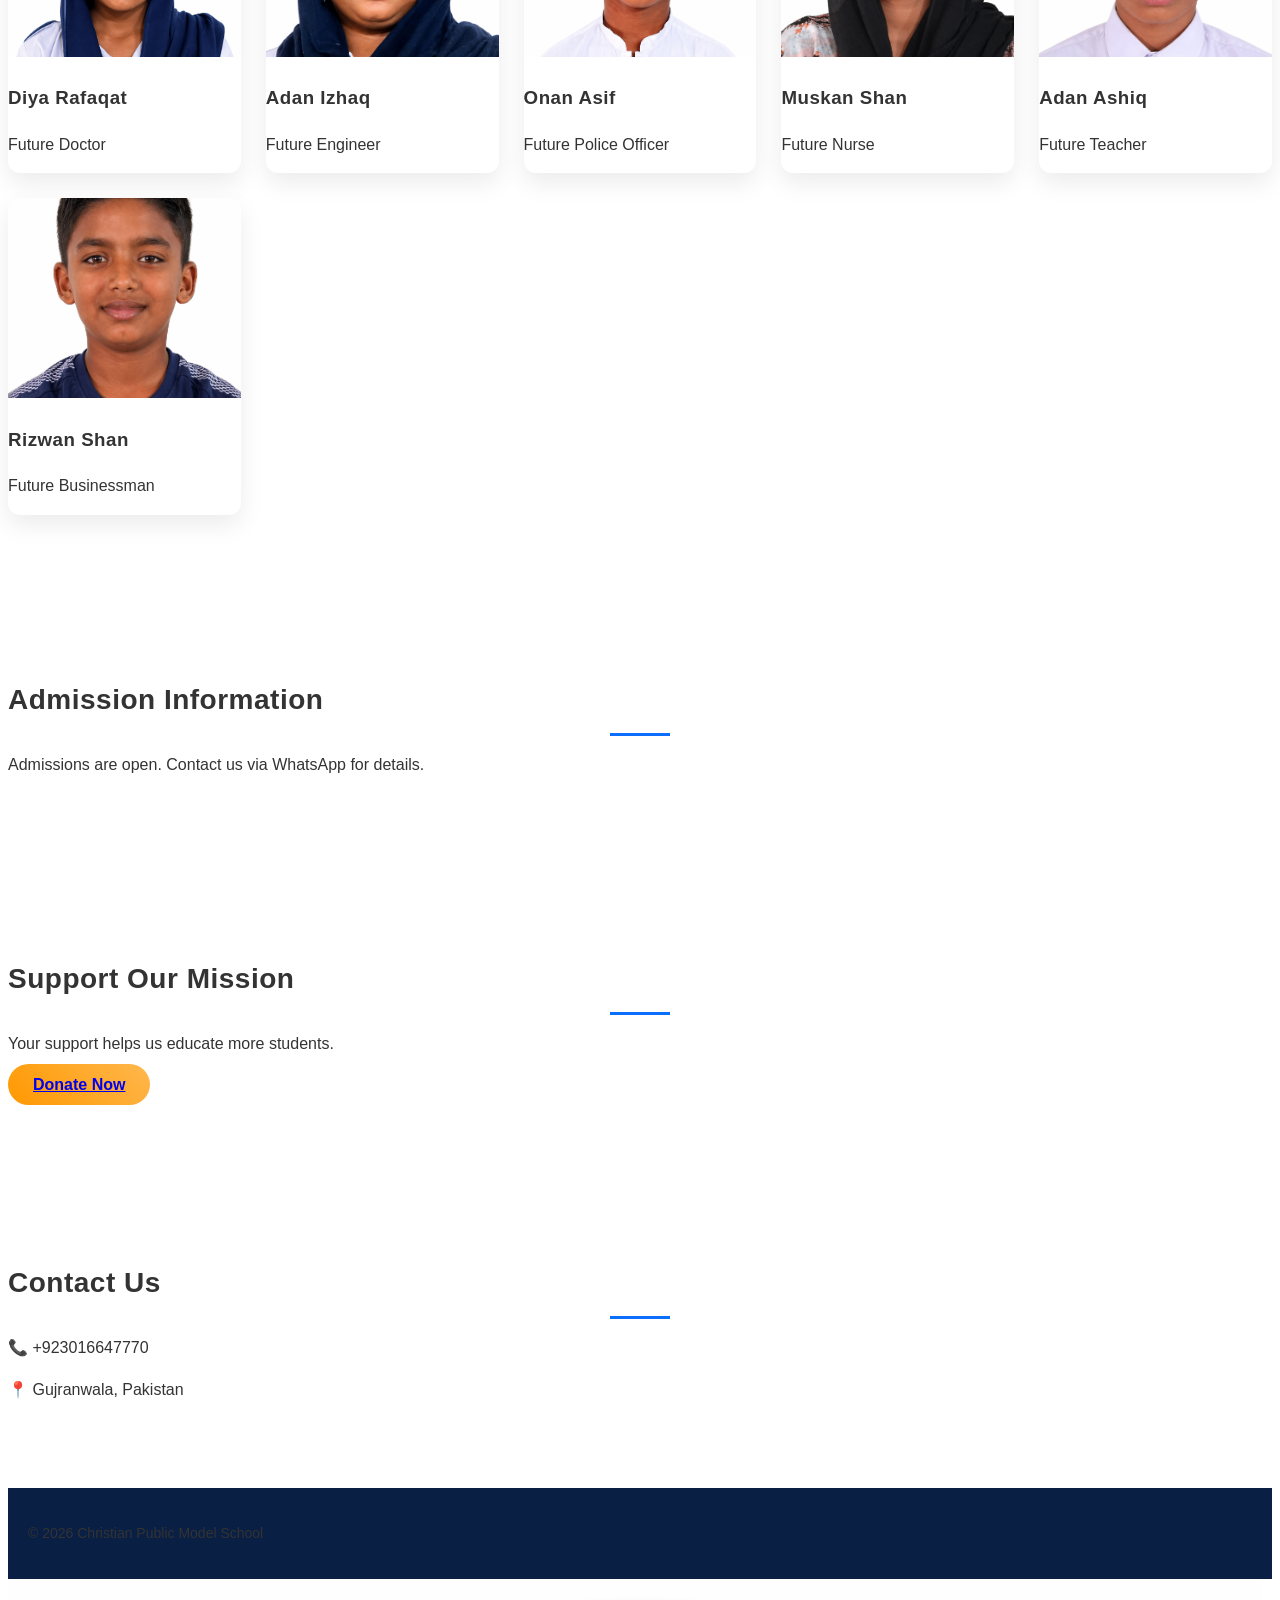
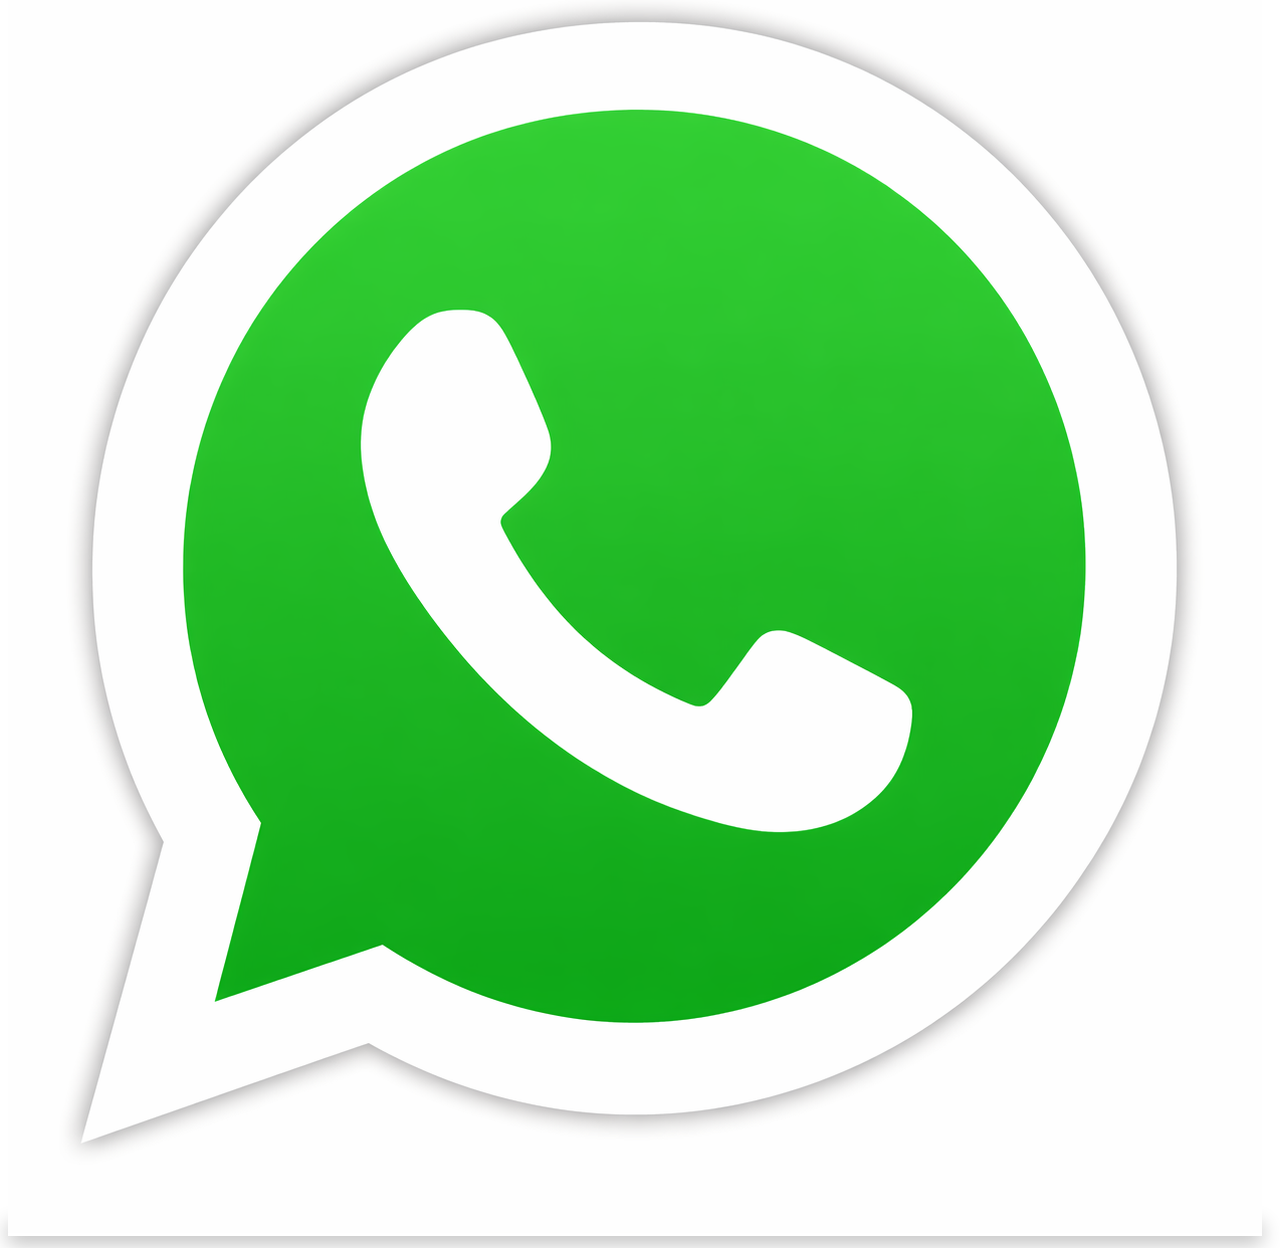
==== commit 1124af86: "Add hero section to index.html Added a hero section with a title and subtitle to the homepage." ====
--- a/index.html
+++ b/index.html
@@ -26,7 +26,12 @@
     </ul>
   </div>
 </header>
-
+<!-- Hero -->
+  <section class="hero">
+  <h1>Christian Public Model School</h1>
+  <p>Building Future Leaders Through Education</p>
+</section>
+  
 <!-- SLIDER -->
 <section class="slider">
   <div class="slides" id="slides">
--- a/css/style.css
+++ b/css/style.css
@@ -1,444 +1,155 @@
-img {
-  max-width: 100%;
-  height: auto;
-  display: block;
-}
-* {
-  margin: 0;
-  padding: 0;
-  box-sizing: border-box;
+/* ================= DESIGN SYSTEM ================= */
+:root {
+  --primary: #0d6efd;
+  --dark: #0a1f44;
+  --light: #f8f9fa;
+  --text: #333;
+  --radius: 12px;
 }
 
+/* GLOBAL IMPROVEMENT */
 body {
-  font-family: Arial;
+  font-family: 'Segoe UI', sans-serif;
+  color: var(--text);
+  line-height: 1.6;
+  background: #fff;
 }
 
-.container {
-  width: 90%;
-  margin: auto;
+/* HEADINGS */
+h1, h2, h3 {
+  font-weight: 700;
+  letter-spacing: 0.5px;
 }
 
-header {
-  background: #0d6efd;
-  color: white;
-  padding: 10px 0;
-  position: sticky;
-  top: 0;
-  z-index: 1000;
+/* SECTION SPACING */
+.section {
+  padding: 70px 0;
 }
 
-.navbar {
-  display: flex;
-  justify-content: space-between;
-  align-items: center;
-}
-
-.logo {
-  display: flex;
-  align-items: center;
-  gap: 10px;
-}
-
-.logo img {
-  width: 40px;
-}
-
-.navbar ul {
-  display: flex;
-  list-style: none;
-  gap: 20px;
+/* ================= NAVBAR UPGRADE ================= */
+header {
+  backdrop-filter: blur(10px);
+  background: rgba(13,110,253,0.95);
 }
 
 .navbar a {
-  color: white;
-  text-decoration: none;
+  position: relative;
+  padding: 5px 0;
 }
 
-/* SLIDER */
-.slider {
-  position: relative;
+.navbar a::after {
+  content: '';
+  position: absolute;
+  bottom: -3px;
+  left: 0;
+  width: 0%;
+  height: 2px;
+  background: white;
+  transition: 0.3s;
+}
+
+.navbar a:hover::after {
+  width: 100%;
+}
+
+/* ================= HERO (ALL PAGES) ================= */
+.hero {
+  background: linear-gradient(rgba(0,0,0,0.6), rgba(0,0,0,0.6)),
+              url('../images/slide1.jpg');
+  background-size: cover;
+  background-position: center;
+  color: white;
+  padding: 120px 20px;
+  text-align: center;
+}
+
+.hero h1 {
+  font-size: 36px;
+}
+
+.hero p {
+  opacity: 0.9;
+}
+
+/* ================= CARDS (GLOBAL) ================= */
+.feature-box,
+.teacher-card,
+.student-card {
+  background: white;
+  border-radius: var(--radius);
+  box-shadow: 0 10px 25px rgba(0,0,0,0.08);
+  transition: 0.3s;
   overflow: hidden;
 }
 
-.slides {
-  display: flex;
-  transition: 0.5s;
+.feature-box:hover,
+.teacher-card:hover,
+.student-card:hover {
+  transform: translateY(-8px);
+  box-shadow: 0 15px 35px rgba(0,0,0,0.15);
 }
 
-.slides img {
-  width: 100%;
-  height: 400px;
-  object-fit: cover;
+/* ================= GRID IMPROVEMENT ================= */
+.features,
+.teachers-grid,
+.students-grid {
+  display: grid;
+  grid-template-columns: repeat(auto-fit, minmax(230px, 1fr));
+  gap: 25px;
 }
 
-.prev, .next {
-  position: absolute;
-  top: 50%;
-  transform: translateY(-50%);
-  background: rgba(0,0,0,0.5);
-  color: white;
-  border: none;
-  padding: 10px;
-  cursor: pointer;
-}
-
-.prev { left: 10px; }
-.next { right: 10px; }
-
-/* SECTIONS */
-.section {
-  padding: 50px 0;
-  text-align: center;
-}
-
-.light {
-  background: #f4f4f4;
-}
-
-/* FEATURES */
-.features {
-  display: flex;
-  gap: 20px;
-  margin-top: 20px;
-}
-
-.features div {
-  flex: 1;
-  padding: 20px;
-  background: white;
-  border-radius: 10px;
-}
-
-/* BUTTON */
-.btn {
-  display: inline-block;
-  margin-top: 10px;
-  padding: 10px 20px;
-  background: orange;
-  color: white;
-  text-decoration: none;
-  border-radius: 25px;
-}
-
-/* FOOTER */
-footer {
-  background: #222;
-  color: white;
-  text-align: center;
-  padding: 15px;
-}
-
-/* WHATSAPP */
-.whatsapp {
-  position: fixed;
-  bottom: 20px;
-  right: 20px;
-  width: 55px;
-  height: 55px;
-  background: #25D366;
-  border-radius: 50%;
-  display: flex;
-  justify-content: center;
-  align-items: center;
-}
-
-.whatsapp img {
-  width: 28px;
-}
-
-.students-grid {
-  display: grid;
-  grid-template-columns: repeat(auto-fit, minmax(220px, 1fr));
-  gap: 20px;
-  margin-top: 20px;
-}
-
-/* CARD */
-.student-card {
-  background: white;
-  border-radius: 15px;
-  overflow: hidden;
-  box-shadow: 0 8px 20px rgba(0,0,0,0.1);
-  transition: 0.3s;
-}
-
-/* IMAGE */
-.student-img {
-  width: 100%;
-  height: 220px;
-  overflow: hidden;
-}
-
-.student-img img {
-  width: 100%;
-  height: 100%;
-  object-fit: cover;
-  transition: 
-  
-  .student-img {
-  position: relative;
-}
-
-.student-img::after {
-  content: '';
-  position: absolute;
-  bottom: 0;
-  width: 100%;
-  height: 40%;
-  background: linear-gradient(transparent, rgba(0,0,0,0.5));
-}
-
-/* INFO */
-.student-info {
-  padding: 15px;
-  text-align: center;
-}
-
-.student-info h3 {
-  margin-bottom: 5px;
-  font-size: 18px;
-}
-
-.student-info p {
-  color: #0d6efd;
-  font-weight: bold;
-}
-
-/* HOVER EFFECT */
-.student-card:hover {
-  transform: translateY(-8px);
-}
-
-.student-card:hover img {
-  transform: scale(1.1);
-}
-/* MOBILE */
-.menu-toggle {
-  display: none;
-  font-size: 24px;
-  cursor: pointer;
-}
-
-@media (max-width: 768px) {
-  .menu-toggle {
-    display: block;
-  }
-
-  #navMenu {
-    display: none;
-    flex-direction: column;
-    background: #0d6efd;
-    position: absolute;
-    top: 60px;
-    right: 0;
-    width: 200px;
-  }
-
-  #navMenu.show {
-    display: flex;
-  }
-
-  .features {
-    flex-direction: column;
-  }
-}
-.students {
-/* MOBILE */
-@media (max-width: 768px) {
-  .students {
-    flex-direction: column;
-  }
-}
-.students-grid {
-  display: grid;
-  grid-template-columns: repeat(auto-fit, minmax(220px, 1fr));
-  gap: 20px;
-  margin-top: 20px;
-}
-
-.student-card {
-  background: white;
-  border-radius: 10px;
-  overflow: hidden;
-  box-shadow: 0 4px 10px rgba(0,0,0,0.1);
-  text-align: center;
-  transition: 0.3s;
-}
-
+/* ================= IMAGE STYLE ================= */
+.feature-box img,
+.teacher-card img,
 .student-card img {
-  width: 100%;
-  height: 180px;
-  object-fit: cover;
-}
-
-.student-card h3 {
-  margin: 10px 0 5px;
-}
-
-.student-card p {
-  padding-bottom: 10px;
-  color: #555;
-}
-
-.student-card:hover {
-  transform: translateY(-5px);
-}
-.teachers-grid {
-  display: grid;
-  grid-template-columns: repeat(auto-fit, minmax(220px, 1fr));
-  gap: 20px;
-  margin-top: 20px;
-}
-
-.teacher-card {
-  background: white;
-  border-radius: 10px;
-  text-align: center;
-  overflow: hidden;
-  box-shadow: 0 4px 10px rgba(0,0,0,0.1);
-}
-
-.teacher-card img {
   width: 100%;
   height: 200px;
   object-fit: cover;
 }
-/* GRID FIX */
-.features {
-  display: grid;
-  grid-template-columns: repeat(auto-fit, minmax(220px, 1fr));
-  gap: 20px;
+
+/* ================= BUTTON UPGRADE ================= */
+.btn {
+  background: linear-gradient(45deg, #ff9800, #ffb74d);
+  border-radius: 30px;
+  padding: 12px 25px;
+  font-weight: bold;
+  transition: 0.3s;
 }
 
-/* CARD */
-.features {
-  display: grid;
-  grid-template-columns: repeat(auto-fit, minmax(220px, 1fr));
-  gap: 20px;
+.btn:hover {
+  transform: scale(1.05);
 }
 
-.feature-box img {
-  width: 100%;
-  height: 200px;        /* FIXED HEIGHT */
-  object-fit: cover;    /* CROP IMAGE PROPERLY */
-}
-.feature-box:hover {
-  transform: translateY(-8px);
+/* ================= SECTION TITLES ================= */
+.section h2 {
+  font-size: 28px;
+  margin-bottom: 15px;
+  position: relative;
 }
 
-/* POPUP */
-.popup {
-  position: fixed;
-  top: 0;
-  left: 0;
-  width: 100%;
-  height: 100%;
-  background: rgba(0,0,0,0.8);
-  display: none;
-  justify-content: center;
-  align-items: center;
-  z-index: 2000;
+.section h2::after {
+  content: '';
+  width: 60px;
+  height: 3px;
+  background: var(--primary);
+  display: block;
+  margin: 10px auto;
 }
 
-.popup-content {
-  background: white;
+/* ================= FOOTER ================= */
+footer {
+  background: var(--dark);
   padding: 20px;
-  border-radius: 10px;
-  width: 90%;
-  max-width: 400px;
-  text-align: center;
+  font-size: 14px;
 }
 
-.popup img {
-  width: 100%;
-  height: 220px;
-  object-fit: cover;
-  border-radius: 10px;
+/* ================= WHATSAPP (UPGRADE) ================= */
+.whatsapp {
+  box-shadow: 0 6px 20px rgba(0,0,0,0.3);
+  animation: float 2s infinite ease-in-out;
 }
 
-.close {
-  position: absolute;
-  top: 20px;
-  right: 30px;
-  color: white;
-  font-size: 25px;
-  cursor: pointer;
+@keyframes float {
+  0%,100% { transform: translateY(0); }
+  50% { transform: translateY(-6px); }
 }
-
-/* SCROLL ANIMATION */
-.animate {
-  opacity: 0;
-  transform: translateY(40px);
-  transition: 0.6s;
-}
-
-.animate.show {
-  opacity: 1;
-  transform: translateY(0);
-}
-  #navMenu {
-  display: flex;
-  gap: 20px;
-}
-
-@media (max-width: 768px) {
-  #navMenu {
-    display: none;
-    flex-direction: column;
-    background: #0d6efd;
-    position: absolute;
-    top: 60px;
-    right: 0;
-    width: 200px;
-  }
-
-  #navMenu.show {
-    display: flex;
-  }
-}
-/* FIX ALL IMAGES */
-img {
-  max-width: 100%;
-  display: block;
-}
-
-/* FIX CARD IMAGE SIZE */
-.feature-box img {
-  width: 100%;
-  height: 180px;
-  object-fit: cover;
-  border-top-left-radius: 15px;
-  border-top-right-radius: 15px;
-}
-
-/* TEACHER IMAGES */
-.teacher-card img {
-  width: 100%;
-  height: 200px;
-  object-fit: cover;
-  border-radius: 10px;
-}
-
-/* GRID FIX */
-.features {
-  display: grid;
-  grid-template-columns: repeat(auto-fit, minmax(220px, 1fr));
-  gap: 20px;
-}
-
-.teachers-grid {
-  display: grid;
-  grid-template-columns: repeat(auto-fit, minmax(220px, 1fr));
-  gap: 20px;
-}
-.feature-box {
-  background: white;
-  border-radius: 15px;
-  overflow: hidden;   /* VERY IMPORTANT */
-  box-shadow: 0 6px 15px rgba(0,0,0,0.1);
-}
-  @media (max-width: 768px) {
-  .feature-box img {
-    height: 180px;
-  }
-}
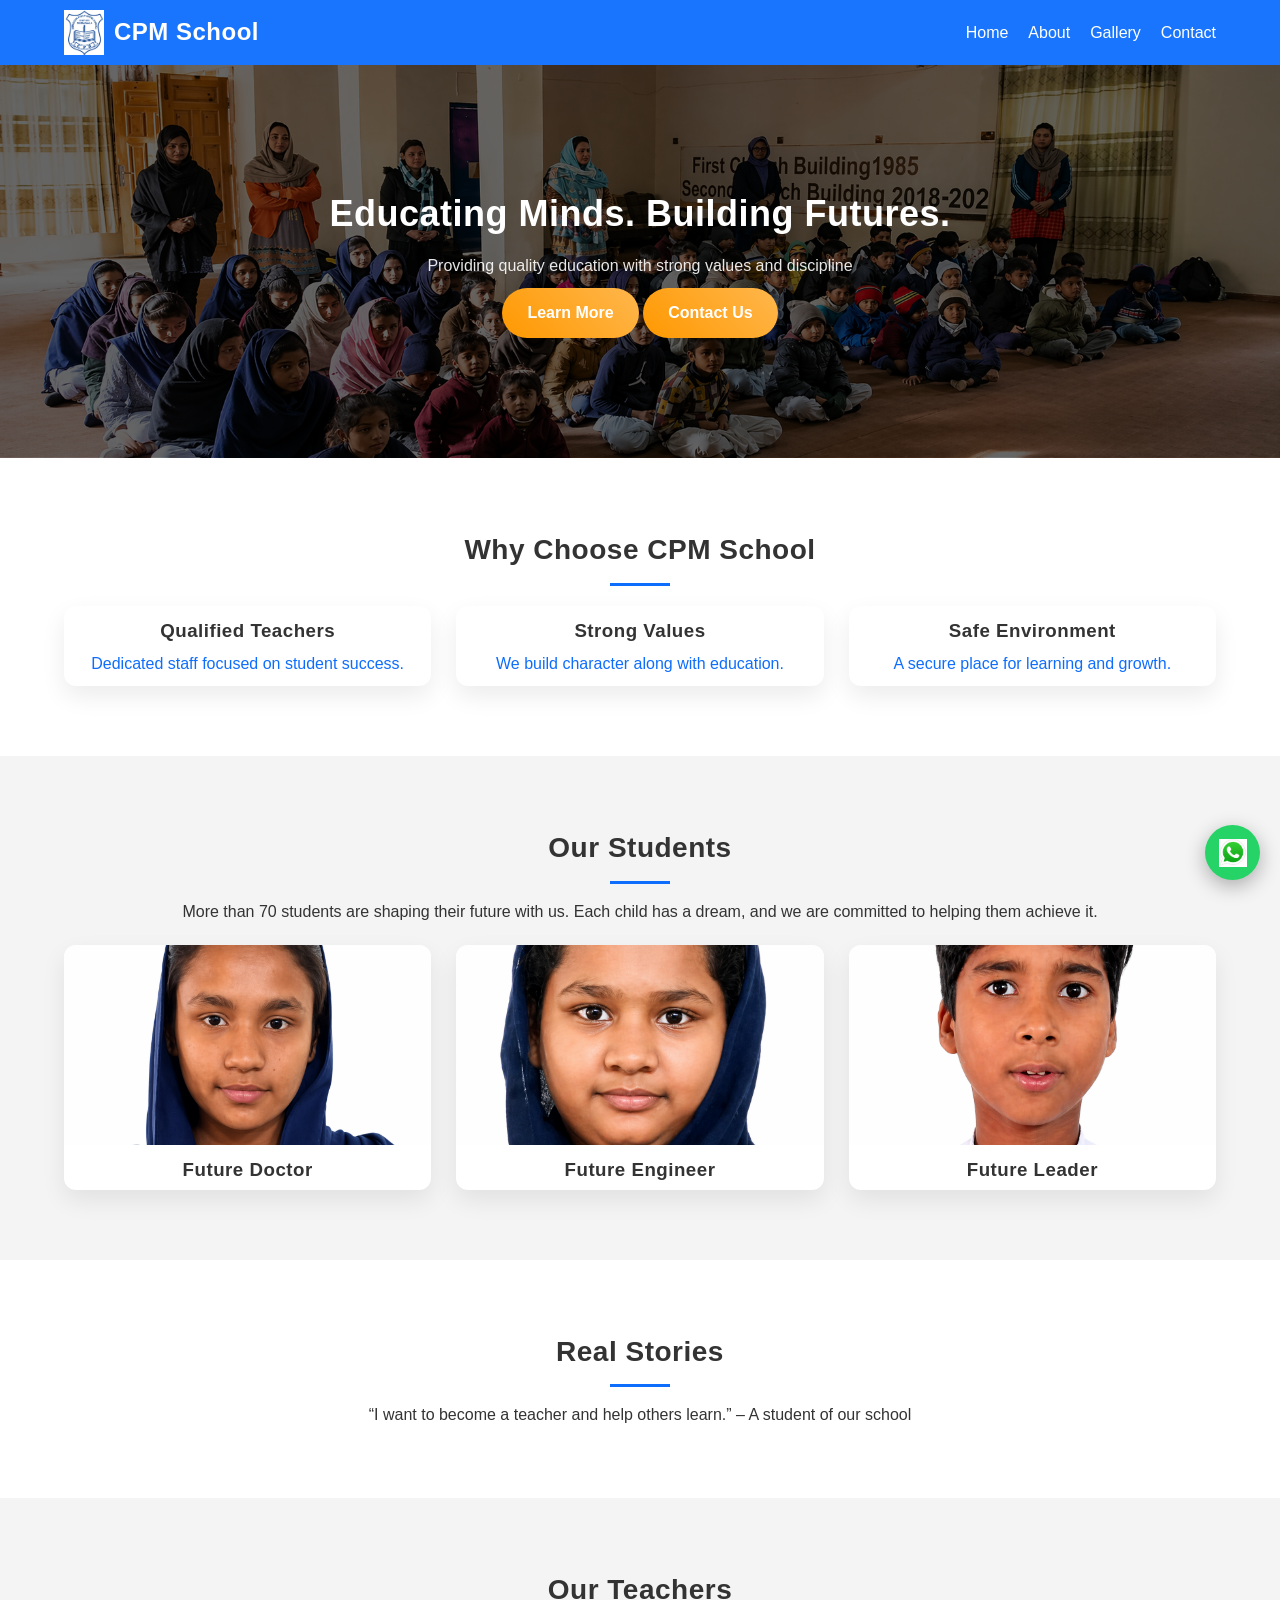
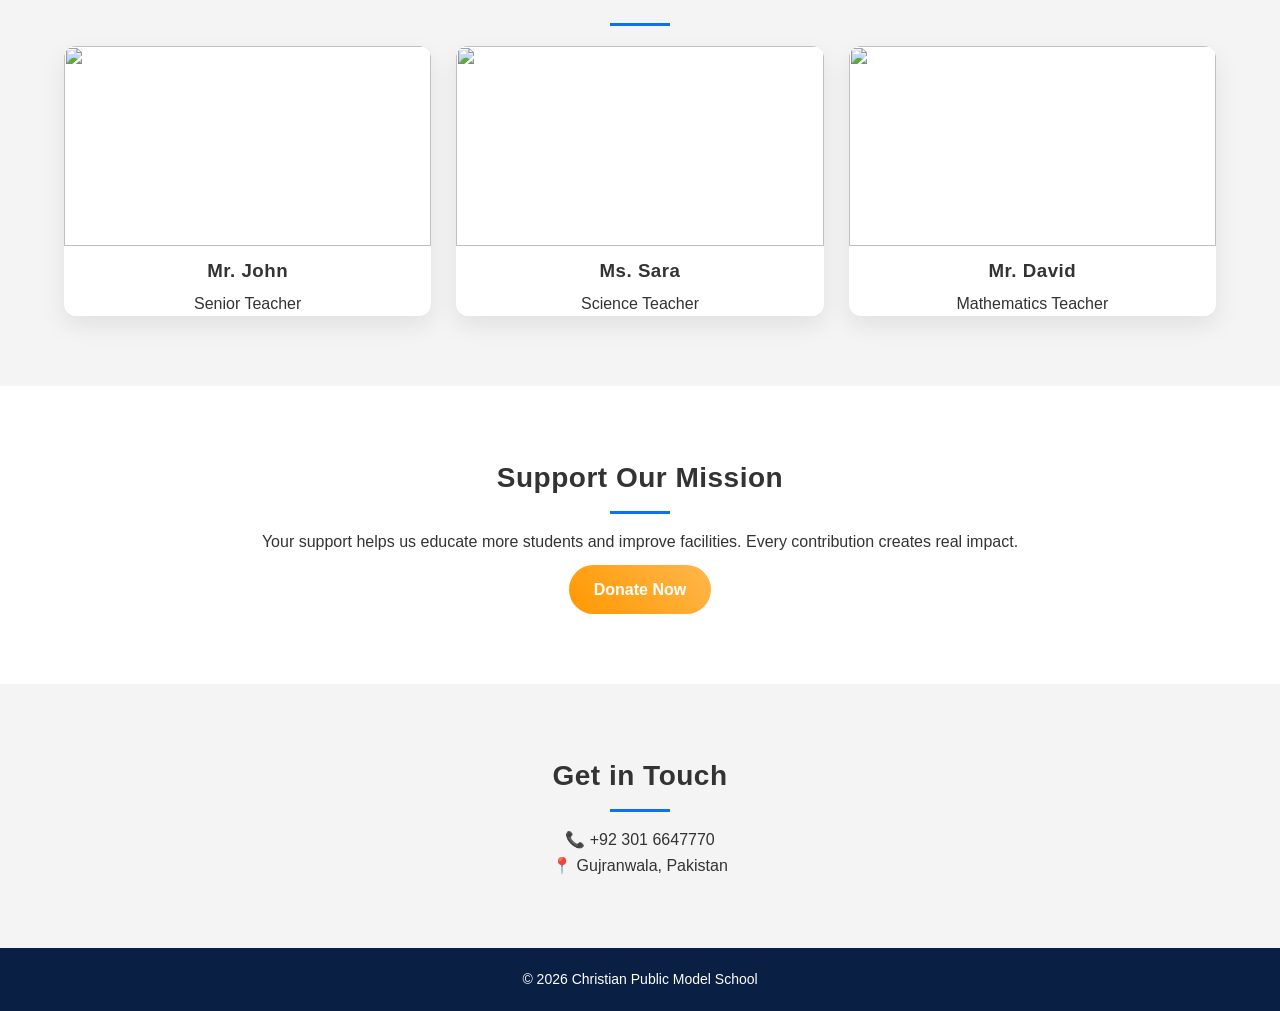
==== commit c85bcf1d: "Update index.html" ====
--- a/index.html
+++ b/index.html
@@ -11,6 +11,7 @@
 <!-- HEADER -->
 <header>
   <div class="container navbar">
+
     <div class="logo">
       <img src="images/logo.png">
       <h2>CPM School</h2>
@@ -24,64 +25,104 @@
       <li><a href="gallery.html">Gallery</a></li>
       <li><a href="contact.html">Contact</a></li>
     </ul>
+
   </div>
 </header>
-<!-- Hero -->
-  <section class="hero">
-  <h1>Christian Public Model School</h1>
-  <p>Building Future Leaders Through Education</p>
-</section>
-  
-<!-- SLIDER -->
-<section class="slider">
-  <div class="slides" id="slides">
-    <img src="images/slide1.jpg">
-    <img src="images/slide2.jpg">
-    <img src="images/slide3.jpg">
-  </div>
 
-  <button class="prev" onclick="prevSlide()">❮</button>
-  <button class="next" onclick="nextSlide()">❯</button>
-</section>
+<!-- HERO -->
+<section class="hero">
+  <div class="hero-content">
+    <h1>Educating Minds. Building Futures.</h1>
+    <p>Providing quality education with strong values and discipline</p>
 
-<!-- ABOUT -->
-<section class="section">
-  <div class="container">
-    <h2>About Us</h2>
-    <p>Christian Public Model School provides quality education with strong values.</p>
+    <a href="about.html" class="btn">Learn More</a>
+    <a href="https://wa.me/923016647770" class="btn">Contact Us</a>
   </div>
 </section>
 
-<!-- WHY -->
+<!-- TRUST SECTION -->
+<section class="section">
+  <div class="container">
+
+    <h2>Why Choose CPM School</h2>
+
+    <div class="features">
+
+      <div class="feature-box">
+        <h3>Qualified Teachers</h3>
+        <p>Dedicated staff focused on student success.</p>
+      </div>
+
+      <div class="feature-box">
+        <h3>Strong Values</h3>
+        <p>We build character along with education.</p>
+      </div>
+
+      <div class="feature-box">
+        <h3>Safe Environment</h3>
+        <p>A secure place for learning and growth.</p>
+      </div>
+
+    </div>
+
+  </div>
+</section>
+
+<!-- STUDENTS PREVIEW -->
 <section class="section light">
   <div class="container">
-    <h2>Why Choose Us</h2>
+
+    <h2>Our Students</h2>
+
+    <p>
+      More than 70 students are shaping their future with us. Each child has a dream, 
+      and we are committed to helping them achieve it.
+    </p>
 
     <div class="features">
-      <div>
-        <h3>Qualified Teachers</h3>
-        <p>Experienced and dedicated staff.</p>
+
+      <div class="feature-box">
+        <img src="images/students/student1.jpg">
+        <h3>Future Doctor</h3>
       </div>
 
-      <div>
-        <h3>Quality Education</h3>
-        <p>Strong academic foundation.</p>
+      <div class="feature-box">
+        <img src="images/students/student2.jpg">
+        <h3>Future Engineer</h3>
       </div>
 
-      <div>
-        <h3>Safe Environment</h3>
-        <p>Secure and supportive learning space.</p>
+      <div class="feature-box">
+        <img src="images/students/student3.jpg">
+        <h3>Future Leader</h3>
       </div>
+
     </div>
+
+  </div>
+</section>
+
+<!-- STORY SECTION -->
+<section class="section">
+  <div class="container">
+
+    <h2>Real Stories</h2>
+
+    <p>
+      “I want to become a teacher and help others learn.”
+      – A student of our school
+    </p>
+
   </div>
 </section>
 
 <!-- TEACHERS -->
 <section class="section light">
   <div class="container">
+
     <h2>Our Teachers</h2>
 
     <div class="teachers-grid">
+
       <div class="teacher-card">
         <img src="images/teachers/teacher1.jpg">
         <h3>Mr. John</h3>
@@ -99,84 +140,39 @@
         <h3>Mr. David</h3>
         <p>Mathematics Teacher</p>
       </div>
-    </div>
-  </div>
-</section>
-
-<!-- STUDENTS -->
-<section class="section">
-  <div class="container">
-    <h2>Our Students & Their Dreams</h2>
-    <p>
-      Our school has more than 70 students, each with unique dreams and ambitions.
-      We guide them to achieve their goals through quality education and strong values.
-    </p>
-
-    <div class="features">
-
-      <div class="feature-box">
-        <img src="images/students/student1.jpg">
-        <h3>Diya Rafaqat</h3>
-        <p>Future Doctor</p>
-      </div>
-
-      <div class="feature-box">
-        <img src="images/students/student2.jpg">
-        <h3>Adan Izhaq</h3>
-        <p>Future Engineer</p>
-      </div>
-
-      <div class="feature-box">
-        <img src="images/students/student3.jpg">
-        <h3>Onan Asif</h3>
-        <p>Future Police Officer</p>
-      </div>
-
-      <div class="feature-box">
-        <img src="images/students/student4.jpg">
-        <h3>Muskan Shan</h3>
-        <p>Future Nurse</p>
-      </div>
-
-      <div class="feature-box">
-        <img src="images/students/student5.jpg">
-        <h3>Adan Ashiq</h3>
-        <p>Future Teacher</p>
-      </div>
-
-      <div class="feature-box">
-        <img src="images/students/student6.jpg">
-        <h3>Rizwan Shan</h3>
-        <p>Future Businessman</p>
-      </div>
 
     </div>
-  </div>
-</section>
 
-<!-- ADMISSION -->
-<section class="section light">
-  <div class="container">
-    <h2>Admission Information</h2>
-    <p>Admissions are open. Contact us via WhatsApp for details.</p>
   </div>
 </section>
 
 <!-- DONATION -->
 <section class="section">
   <div class="container">
+
     <h2>Support Our Mission</h2>
-    <p>Your support helps us educate more students.</p>
-    <a href="https://www.paypal.com/donate" target="_blank" class="btn">Donate Now</a>
+
+    <p>
+      Your support helps us educate more students and improve facilities.
+      Every contribution creates real impact.
+    </p>
+
+    <a href="https://www.paypal.com/donate" target="_blank" class="btn">
+      Donate Now
+    </a>
+
   </div>
 </section>
 
 <!-- CONTACT -->
-<section class="section">
+<section class="section light">
   <div class="container">
-    <h2>Contact Us</h2>
-    <p>📞 +923016647770</p>
+
+    <h2>Get in Touch</h2>
+
+    <p>📞 +92 301 6647770</p>
     <p>📍 Gujranwala, Pakistan</p>
+
   </div>
 </section>
 
--- a/css/style.css
+++ b/css/style.css
@@ -1,3 +1,290 @@
+/* RESET */
+* {
+  margin: 0;
+  padding: 0;
+  box-sizing: border-box;
+}
+
+body {
+  font-family: Arial, sans-serif;
+}
+
+/* GLOBAL IMAGE CONTROL */
+img {
+  width: 100%;
+  display: block;
+}
+
+/* CONTAINER */
+.container {
+  width: 90%;
+  margin: auto;
+}
+
+/* HEADER */
+header {
+  background: #0d6efd;
+  color: white;
+  padding: 10px 0;
+  position: sticky;
+  top: 0;
+  z-index: 1000;
+}
+
+.navbar {
+  display: flex;
+  justify-content: space-between;
+  align-items: center;
+}
+
+.logo {
+  display: flex;
+  align-items: center;
+  gap: 10px;
+}
+
+.logo img {
+  width: 40px;
+}
+
+.navbar ul {
+  display: flex;
+  list-style: none;
+  gap: 20px;
+}
+
+.navbar a {
+  color: white;
+  text-decoration: none;
+}
+
+/* MOBILE MENU */
+.menu-toggle {
+  display: none;
+  font-size: 24px;
+  cursor: pointer;
+}
+
+@media (max-width: 768px) {
+  .menu-toggle {
+    display: block;
+  }
+
+  #navMenu {
+    display: none;
+    flex-direction: column;
+    background: #0d6efd;
+    position: absolute;
+    top: 60px;
+    right: 0;
+    width: 200px;
+  }
+
+  #navMenu.show {
+    display: flex;
+  }
+}
+
+/* SLIDER */
+.slider {
+  position: relative;
+  overflow: hidden;
+}
+
+.slides {
+  display: flex;
+  transition: 0.5s;
+}
+
+.slides img {
+  height: 400px;
+  object-fit: cover;
+}
+
+.prev, .next {
+  position: absolute;
+  top: 50%;
+  transform: translateY(-50%);
+  background: rgba(0,0,0,0.5);
+  color: white;
+  border: none;
+  padding: 10px;
+  cursor: pointer;
+}
+
+.prev { left: 10px; }
+.next { right: 10px; }
+
+/* SECTIONS */
+.section {
+  padding: 50px 0;
+  text-align: center;
+}
+
+.light {
+  background: #f4f4f4;
+}
+
+/* GRID SYSTEM */
+.features,
+.teachers-grid {
+  display: grid;
+  grid-template-columns: repeat(auto-fit, minmax(220px, 1fr));
+  gap: 20px;
+  margin-top: 20px;
+}
+
+/* FEATURE BOX (Students / Why section) */
+.feature-box {
+  background: #fff;
+  border-radius: 15px;
+  overflow: hidden;
+  box-shadow: 0 6px 15px rgba(0,0,0,0.1);
+  transition: 0.3s;
+  text-align: center;
+}
+
+.feature-box img {
+  height: 200px;
+  object-fit: cover;
+}
+
+.feature-box:hover {
+  transform: translateY(-6px);
+}
+
+.feature-box h3 {
+  margin: 10px 0 5px;
+}
+
+.feature-box p {
+  color: #0d6efd;
+  padding-bottom: 10px;
+}
+
+/* TEACHERS */
+.teacher-card {
+  background: white;
+  border-radius: 10px;
+  text-align: center;
+  overflow: hidden;
+  box-shadow: 0 4px 10px rgba(0,0,0,0.1);
+}
+
+.teacher-card img {
+  height: 200px;
+  object-fit: cover;
+}
+
+.teacher-card h3 {
+  margin: 10px 0 5px;
+}
+
+/* BUTTON */
+.btn {
+  display: inline-block;
+  margin-top: 10px;
+  padding: 10px 20px;
+  background: orange;
+  color: white;
+  text-decoration: none;
+  border-radius: 25px;
+}
+
+/* FOOTER */
+footer {
+  background: #222;
+  color: white;
+  text-align: center;
+  padding: 15px;
+}
+
+/* WHATSAPP */
+.whatsapp {
+  position: fixed;
+  bottom: 20px;
+  right: 20px;
+  width: 55px;
+  height: 55px;
+  background: #25D366;
+  border-radius: 50%;
+  display: flex;
+  justify-content: center;
+  align-items: center;
+  z-index: 1000;
+}
+
+.whatsapp img {
+  width: 28px;
+}
+
+/* POPUP */
+.popup {
+  position: fixed;
+  top: 0;
+  left: 0;
+  width: 100%;
+  height: 100%;
+  background: rgba(0,0,0,0.8);
+  display: none;
+  justify-content: center;
+  align-items: center;
+}
+
+.popup-content {
+  background: white;
+  padding: 20px;
+  border-radius: 10px;
+  width: 90%;
+  max-width: 400px;
+  text-align: center;
+}
+
+.popup img {
+  height: 220px;
+  object-fit: cover;
+  border-radius: 10px;
+}
+
+.close {
+  position: absolute;
+  top: 20px;
+  right: 30px;
+  color: white;
+  font-size: 25px;
+  cursor: pointer;
+}
+
+/* SCROLL ANIMATION */
+.animate {
+  opacity: 0;
+  transform: translateY(40px);
+  transition: 0.6s;
+}
+
+.animate.show {
+  opacity: 1;
+  transform: translateY(0);
+}
+/* HERO */
+.hero {
+  background: linear-gradient(rgba(0,0,0,0.5), rgba(0,0,0,0.5)),
+              url('../images/slide1.jpg');
+  background-size: cover;
+  background-position: center;
+  color: white;
+  padding: 100px 20px;
+  text-align: center;
+}
+
+.hero h1 {
+  font-size: 32px;
+  margin-bottom: 10px;
+}
+
+.hero p {
+  font-size: 16px;
+}
 /* ================= DESIGN SYSTEM ================= */
 :root {
   --primary: #0d6efd;
